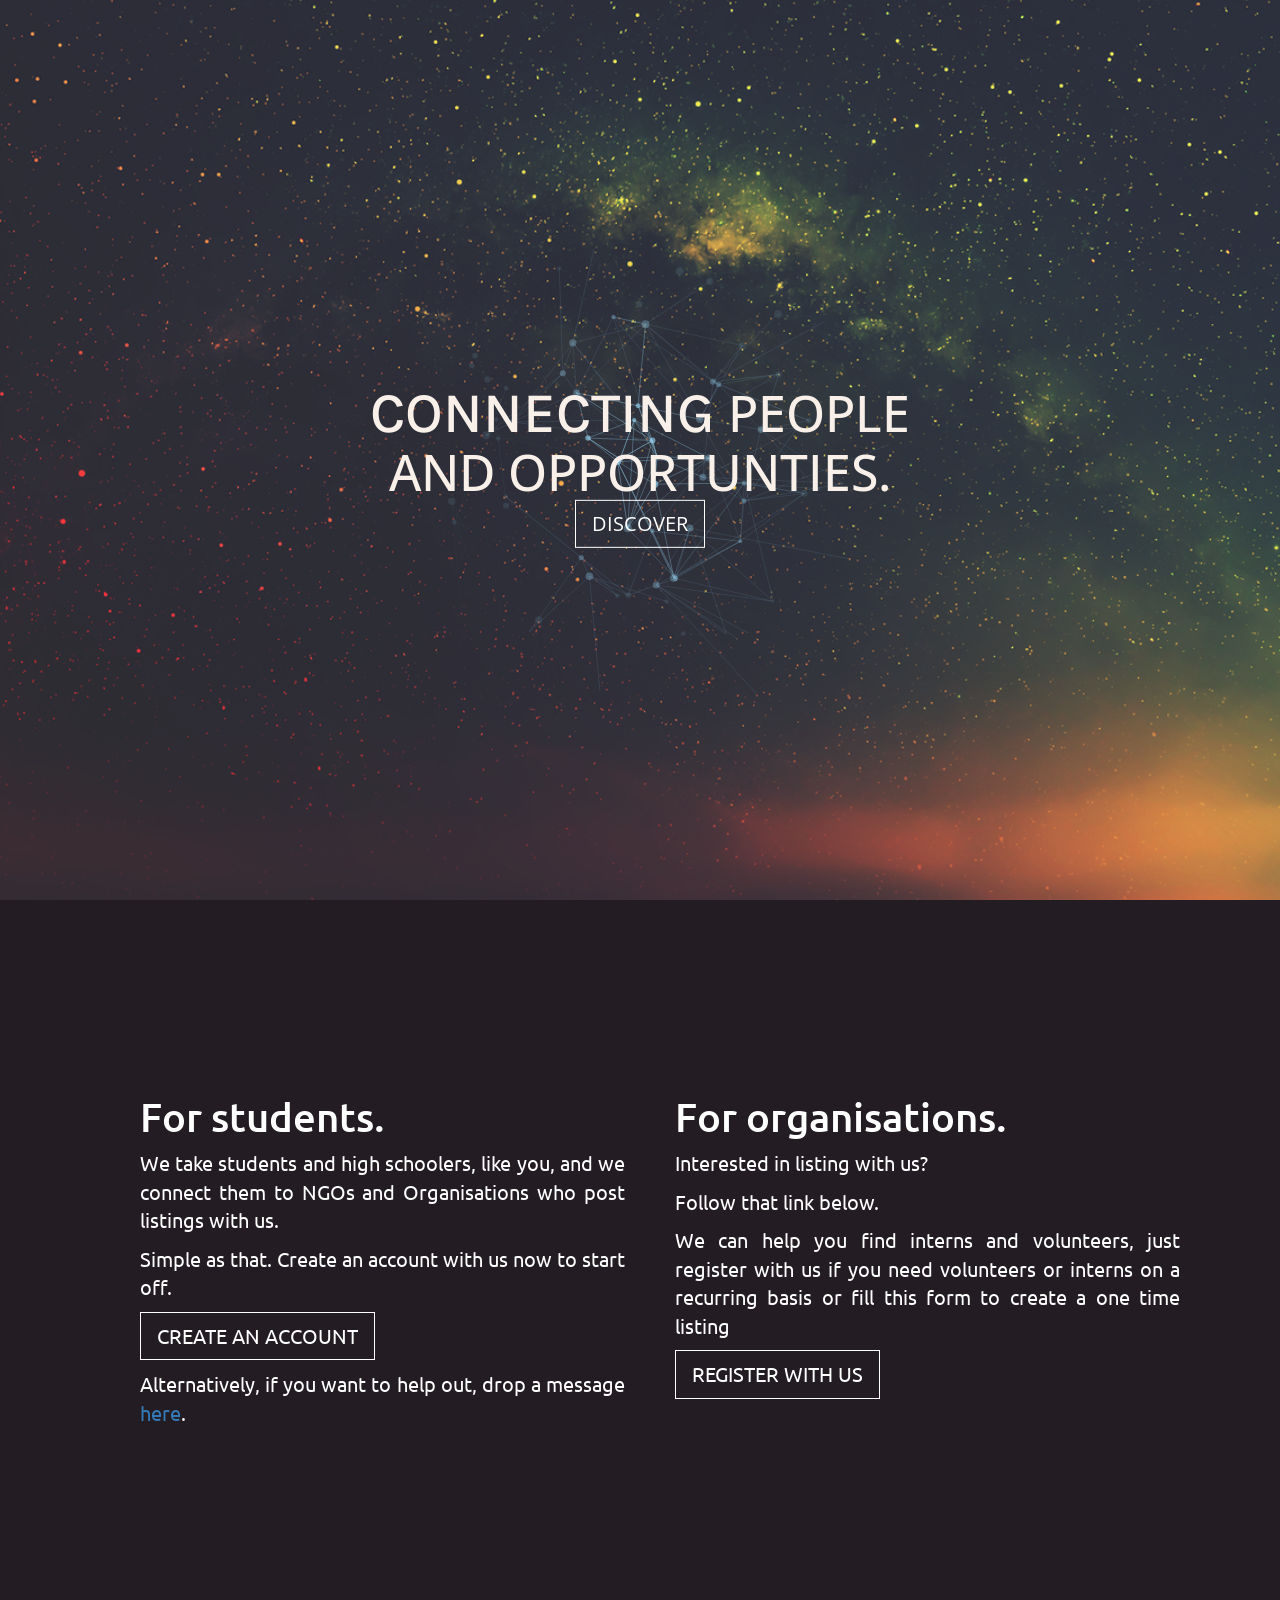
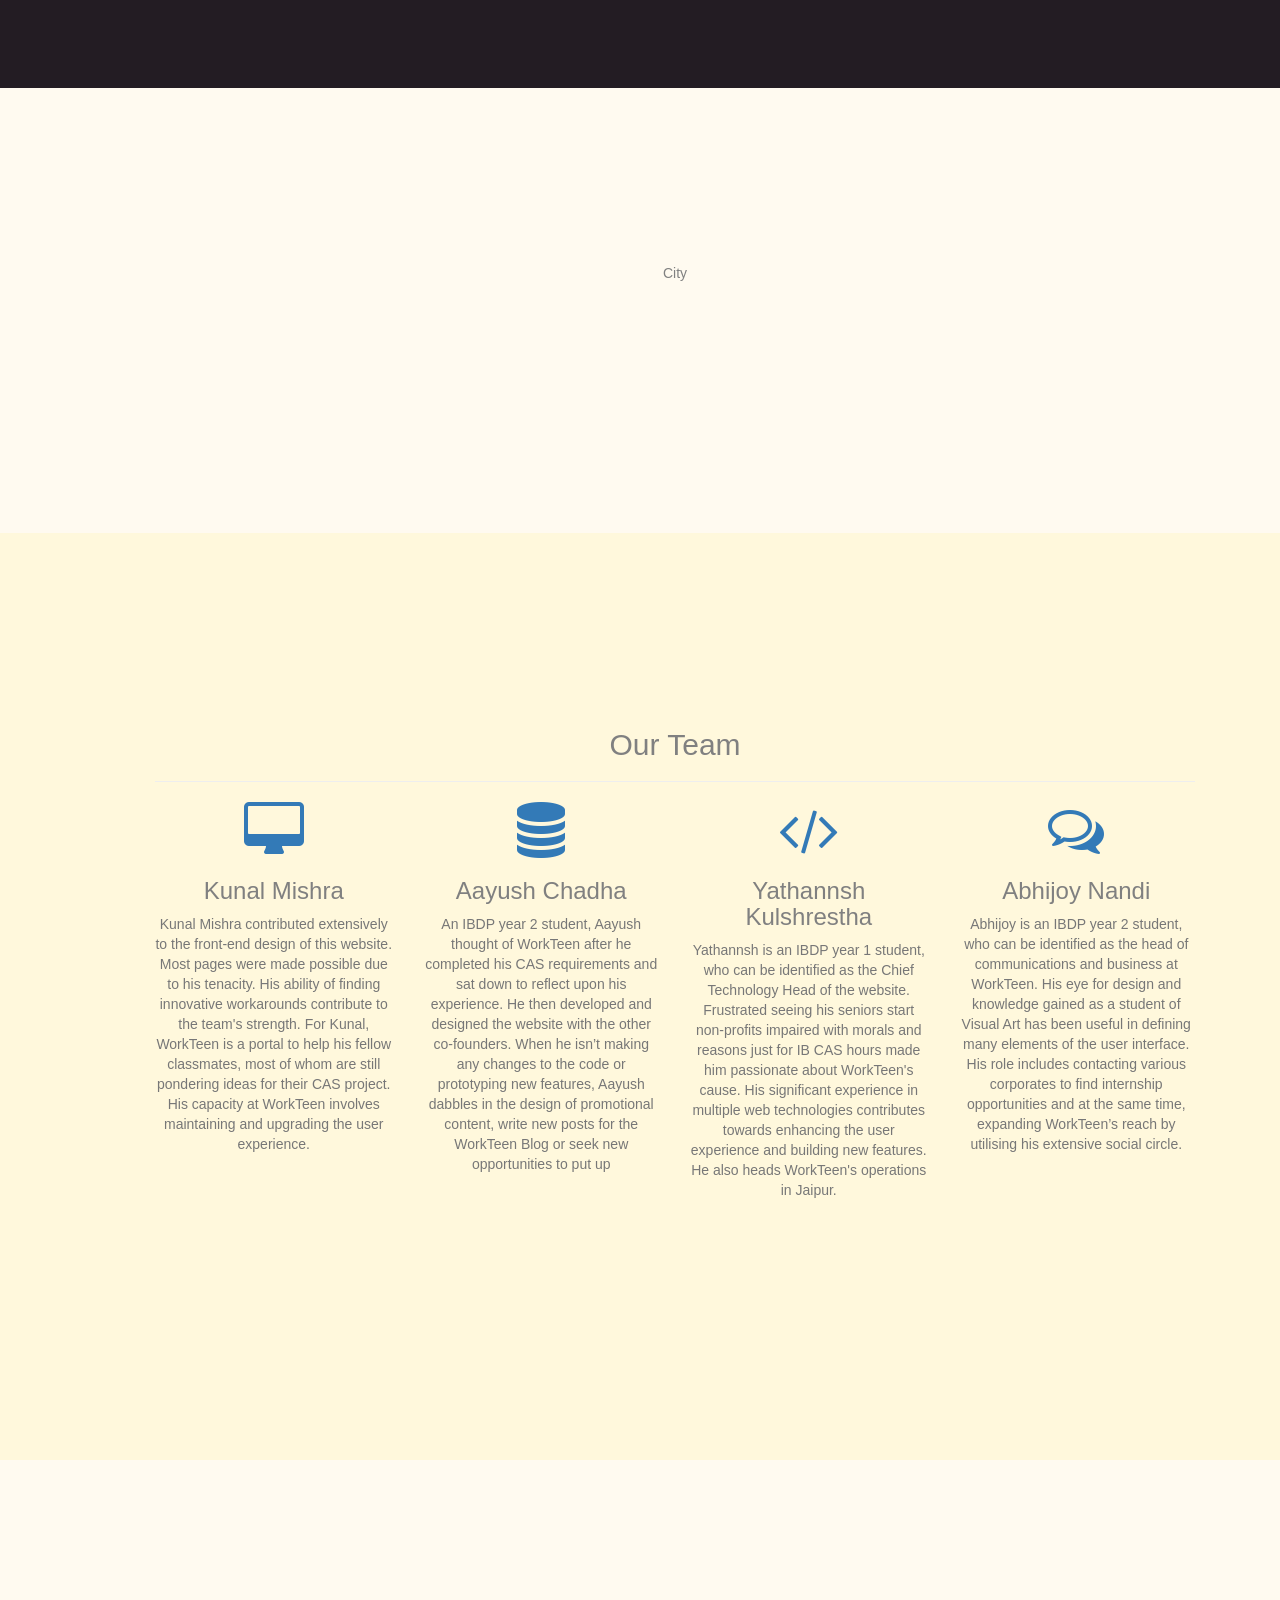
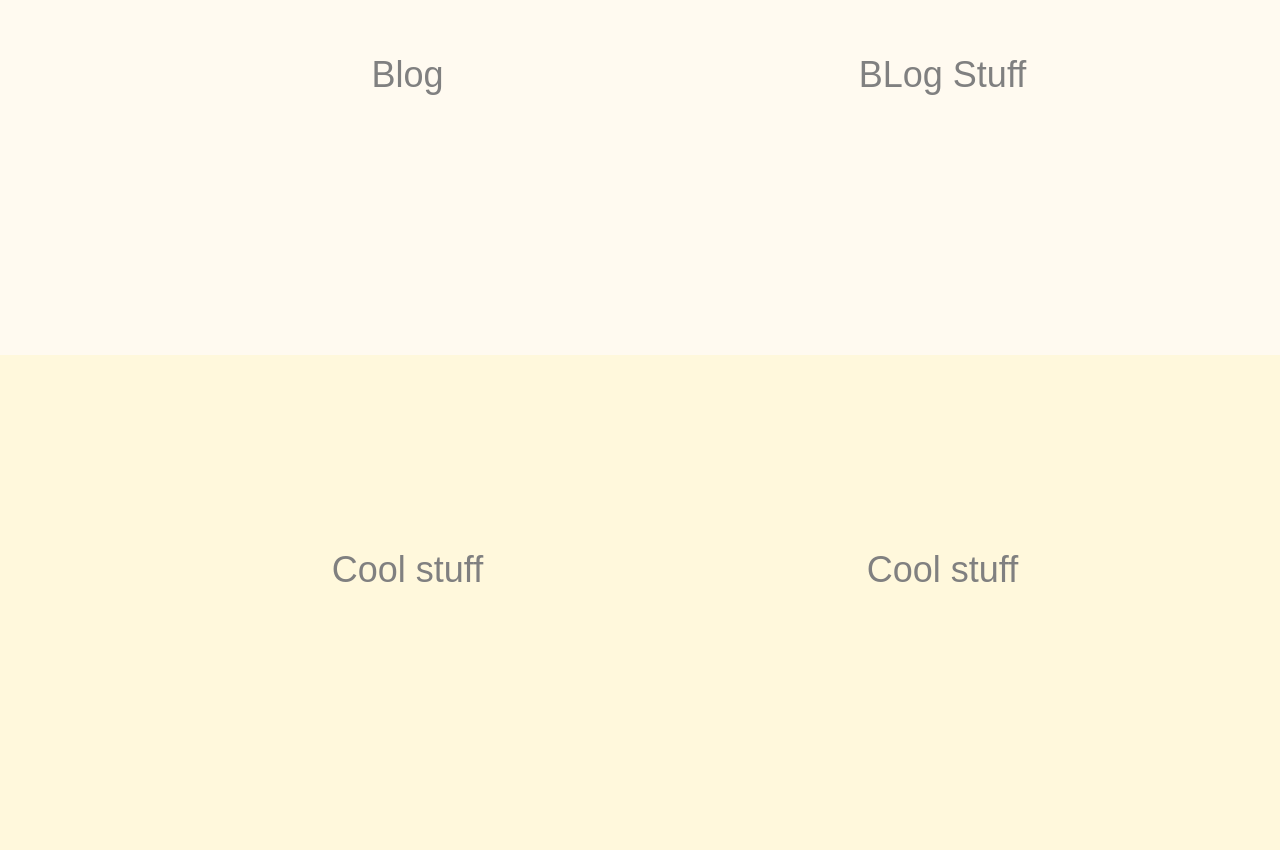
==== index.html @ a29ad92f "Update index.html" ====
<html>
    <head>
        <link rel="stylesheet" type="text/css" href="css/bootstrap.css">
        <link href='https://fonts.googleapis.com/css?family=Open+Sans+Condensed:300' rel='stylesheet' type='text/css'>
        <link href='https://fonts.googleapis.com/css?family=Karla' rel='stylesheet' type='text/css'>
        <link href='https://fonts.googleapis.com/css?family=Ubuntu' rel='stylesheet' type='text/css'>
        <script src="https://ajax.googleapis.com/ajax/libs/jquery/1.11.0/jquery.min.js"></script>
        <script src="https://maxcdn.bootstrapcdn.com/bootstrap/3.3.1/js/bootstrap.min.js"></script>
        <script type="text/javascript" src="js/bootstrap.js"></script>
        <script type="text/javascript" src="js/bootstrap.min.js"></script>
        <link rel="stylesheet" type="text/css" href="css/index.css">
        <link rel="stylesheet" href="https://maxcdn.bootstrapcdn.com/font-awesome/4.5.0/css/font-awesome.min.css">
        <title>WorkTeen</title>
    </head>
    
    <!--<body id="large-header" class="large-header">
  <div id="large-header" class="large-header">
    <canvas id="demo-canvas"></canvas> 
    <h1 class="main-title"><span>CONNECTING</span> PEOPLE AND OPPORTUNTIES.</h1>
  </div>-->
    <body>
        <div class="section intro">
            <div id="large-header" class="large-header">
                <canvas id="demo-canvas"></canvas> 
                <h1 class="main-title"><span>CONNECTING</span> PEOPLE AND OPPORTUNTIES.<p><button type="button" class="btn btn-default btn-lg">DISCOVER</button></p></h1>
            </div>
        </div>
        <div class="section middle">
            <div class="container">
                <div class="row">
                    <div class="col-md-6">
                        <div class = "left-content">
                            <h1>For students.</h1>
                            <!--<p> WorkTeen is an initiative to help high school students across various Indian cities find internships, volunteering and research opportunities. We work with non governmental organisations, various firms and research institutes to help high school students dicover new passions and contribute towards the community.We are constantly on the look out for new opportunities and if you are in a position to help us expand our opportunities, we will love to talk to you. You can leave us your contact details by making use of the Contact Us form or leave us a message on our social media channels. Either way, a member of our team will get in touch with you at the earliest. </p>-->
                            <p>We take students and high schoolers, like you, and we connect them to NGOs and Organisations who post listings with us.</p>
                            <p>Simple as that. Create an account with us now to start off.</p>
                            <p><button type="button" class="btn btn-default btn-lg">CREATE AN ACCOUNT</button></p>
                            <p> Alternatively, if you want to help out, drop a message <a href="#">here</a>.</p>
                        </div>
                    </div>
                    <div class = "right-content">
                            <h1>For organisations.</h1>
                            <p>Interested in listing with us?</p>
                            <p>Follow that link below.</p>
                            <p>We can help you find interns and volunteers, just register with us if you need volunteers or 
                              interns on a recurring basis or fill this form to create a one time listing</p>
                            <p><button type="button" class="btn btn-default btn-lg">REGISTER WITH US</button></p>
                        </div>
                </div>
            </div>
        </div>
        <div class="city">
            <div class="container">
                <div class="row">
                    City
                </div>
            </div>
        </div>
        <div class="team">
        <div class="container">
            <div class="row">
                <div class="col-md-12 text-center">
                    <h2 class="section-heading">Our Team</h2>
                    <hr class="primary">
                </div>
                <div class="col-md-3 text-center">
                    <div class="service-box">
                        <i class="fa fa-4x fa-desktop wow bounceIn text-primary"></i>
                        <h3>Kunal Mishra</h3>
                        <p class="text-muted">Kunal Mishra contributed extensively to the front-end design of this website. Most pages were made possible due to his tenacity. His ability of finding innovative workarounds contribute to the team's strength. For Kunal, WorkTeen is a portal to help his fellow classmates, most of whom are still pondering ideas for their CAS project. His capacity at WorkTeen involves maintaining and upgrading the user experience.</p>
                    </div>
                </div>
                <div class="col-md-3 text-center">
                    <div class="service-box">
                        <i class="fa fa-4x fa-database wow bounceIn text-primary" data-wow-delay=".1s"></i>
                        <h3>Aayush Chadha</h3>
                        <p class="text-muted">An IBDP year 2 student, Aayush thought of WorkTeen after he completed his CAS requirements and sat down to reflect upon his experience. He then developed and designed the website with the other co-founders. When he isn’t making any changes to the code or prototyping new features, Aayush dabbles in the design of promotional content, write new posts for the WorkTeen Blog or seek new opportunities to put up</p>
                    </div>
                </div>
                <div class="col-md-3 text-center">
                    <div class="service-box">
                        <i class="fa fa-4x fa-code wow bounceIn text-primary" data-wow-delay=".2s"></i>
                        <h3>Yathannsh Kulshrestha</h3>
                        <p class="text-muted"> Yathannsh is an IBDP year 1 student, who can be identified as the Chief Technology Head of the website. Frustrated seeing his seniors start non-profits impaired with morals and reasons just for IB CAS hours made him passionate about WorkTeen's cause. His significant experience in multiple web technologies contributes towards enhancing the user experience and building new features. He also heads WorkTeen's operations in Jaipur.</p> 
                    </div>
                </div>
                <div class="col-md-3 text-center">
                    <div class="service-box">
                        <i class="fa fa-4x fa-comments-o wow bounceIn text-primary" data-wow-delay=".3s"></i>
                        <h3>Abhijoy Nandi</h3>
                        <p class="text-muted">Abhijoy is an IBDP year 2 student, who can be identified as the head of communications and business at WorkTeen. His eye for design and knowledge gained as a student of Visual Art has been useful in defining many elements of the user interface. His role includes contacting various corporates to find internship opportunities and at the same time, expanding WorkTeen’s reach by utilising his extensive social circle.</p>
                    </div>
                </div>
            </div>
        </div>
        </div>
        <div class="blog">
            <div class="container">
                <div class="row">
                    <div class="col-md-6">
                        <h1>Blog</h1>
                    </div>
                    <div class="col-md-6">
                        <h1>BLog Stuff</h1>
                    </div>
                </div>
            </div>
        </div>
        <div class="contact">
            <div class="container">
                <div class="row">
                    <div class="col-md-6">
                        <h1>Cool stuff</h1>
                    </div>
                    <div class="col-md-6">
                        <h1>Cool stuff</h1>
                    </div>
                </div>
            </div>
        </div>
    </body>
        
        <script src="js/wow.min.js"></script>
        <script src="js/TweenLite.min.js"></script>
		<script src="js/EasePack.min.js"></script>
		<script src="js/rAF.js"></script>
		<script src="js/demo-1.js"></script>
</html>
---- css/index.css ----
/*body{

  background: url(index.png),url(index.png) no-repeat center center fixed; 
  -webkit-background-size: cover;
  -moz-background-size: cover;
  -o-background-size: cover;
  background-size: cover;
}*/
/*.navbar-default {
	background:transparent;
    border:none;
	position: center;
    width: 100%;
    left: 0;
    text-align: center;
    padding:2px;
    margin-top:-5px;
}
.navbar-default .navbar-nav > li > a {
	color:white;
	font-size: 15px; 
	text-align: center;
}
.navbar-default .navbar-nav > li > a:active {
    color:white;  
}
.navbar h2 {
    color:white;
    font-family:'Droid Sans', sans-serif;
    font-size:18px;
}
h4 {
    color:black;
    font-size:18px;
    font-family:'Droid Sans', sans-serif;
}
img {
    height:60px;
    margin-right:-20px;
}*/

.large-header {
	position: relative;
	width: 100%;
	background: #333;
	overflow: hidden;
	background-size: cover;
	background-position: center center;
	z-index: 1;
   background: url(index.png) no-repeat center center fixed; 
  -webkit-background-size: cover;
  -moz-background-size: cover;
  -o-background-size: cover;
  background-size: cover;
}

.main-title {
	position: absolute;
	margin-top:20px;
	padding: 0;
	color: #f9f1e9;
	text-align: center;
	top: 50%;
	left: 50%;
	-webkit-transform: translate3d(-50%,-50%,0);
	transform: translate3d(-50%,-50%,0);
    font-family: 'Open Sans Condensed', sans-serif;  
    font-size: 50px;
}
span {
    font-family: 'Karla', sans-serif;
    font-size: 57px;
}

.intro {
    background: url(index.png) no-repeat center center fixed; 
    -webkit-background-size: cover;
    -moz-background-size: cover;
    -o-background-size: cover;
    background-size: cover;
}
.middle {
   background:rgb(35, 28, 35);
   color:white;
}
.col-md-6 {
    padding:0px;
}
.middle h1 {
    font-family: 'Ubuntu', sans-serif;
    font-size:40px;
    text-align:left;
}
.middle p{
    font-family: 'Ubuntu', sans-serif;
    text-align: justify;
    font-size:20px;
}
.city {
  background:#FFFAF0;
  color: gray;
}
.team {
  background:#FFF8DC;
  color: gray;
}
.blog {
  background: #FFFAF0;
  color: gray;
}
.contact {
  background:#FFF8DC;
  color: gray;
}

    
.container {
    padding:200px;
    padding-left:100px;
    padding-top: 175px;
    padding-bottom:250px;
    text-align:center;
}
.container , .right-content{
    padding-right: 30px;
}
    
.btn-default{
    background:transparent;
    border-color:white;
    border-radius:0px;
    color:white;
    font-size:20px;
}
.btn:hover, .btn:active {
  color: white;
  background-color: rgba(0,0,0,0.3);
}
.left-content {
  margin-right:50px;
  
}
.col-md-12 h1{
    font-size:50px;
    text-align:center;
    padding-left:50px;
}
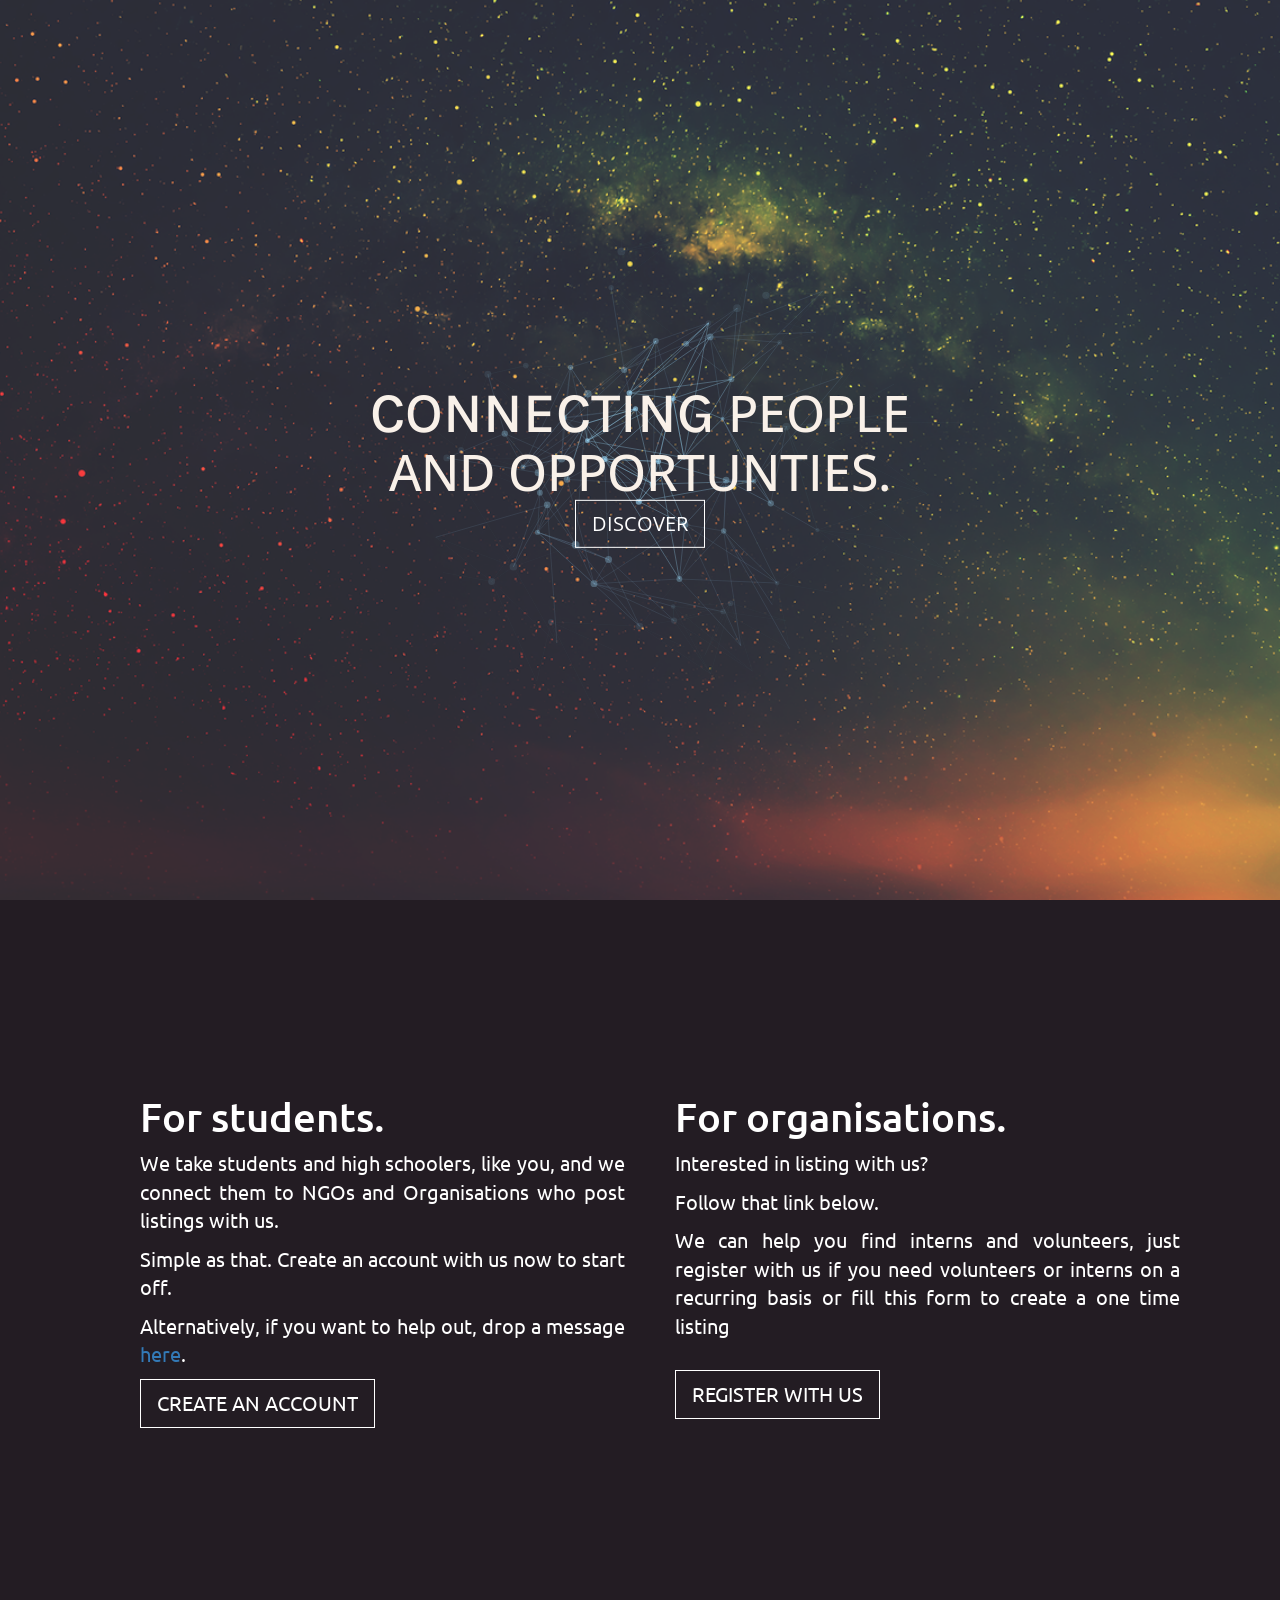
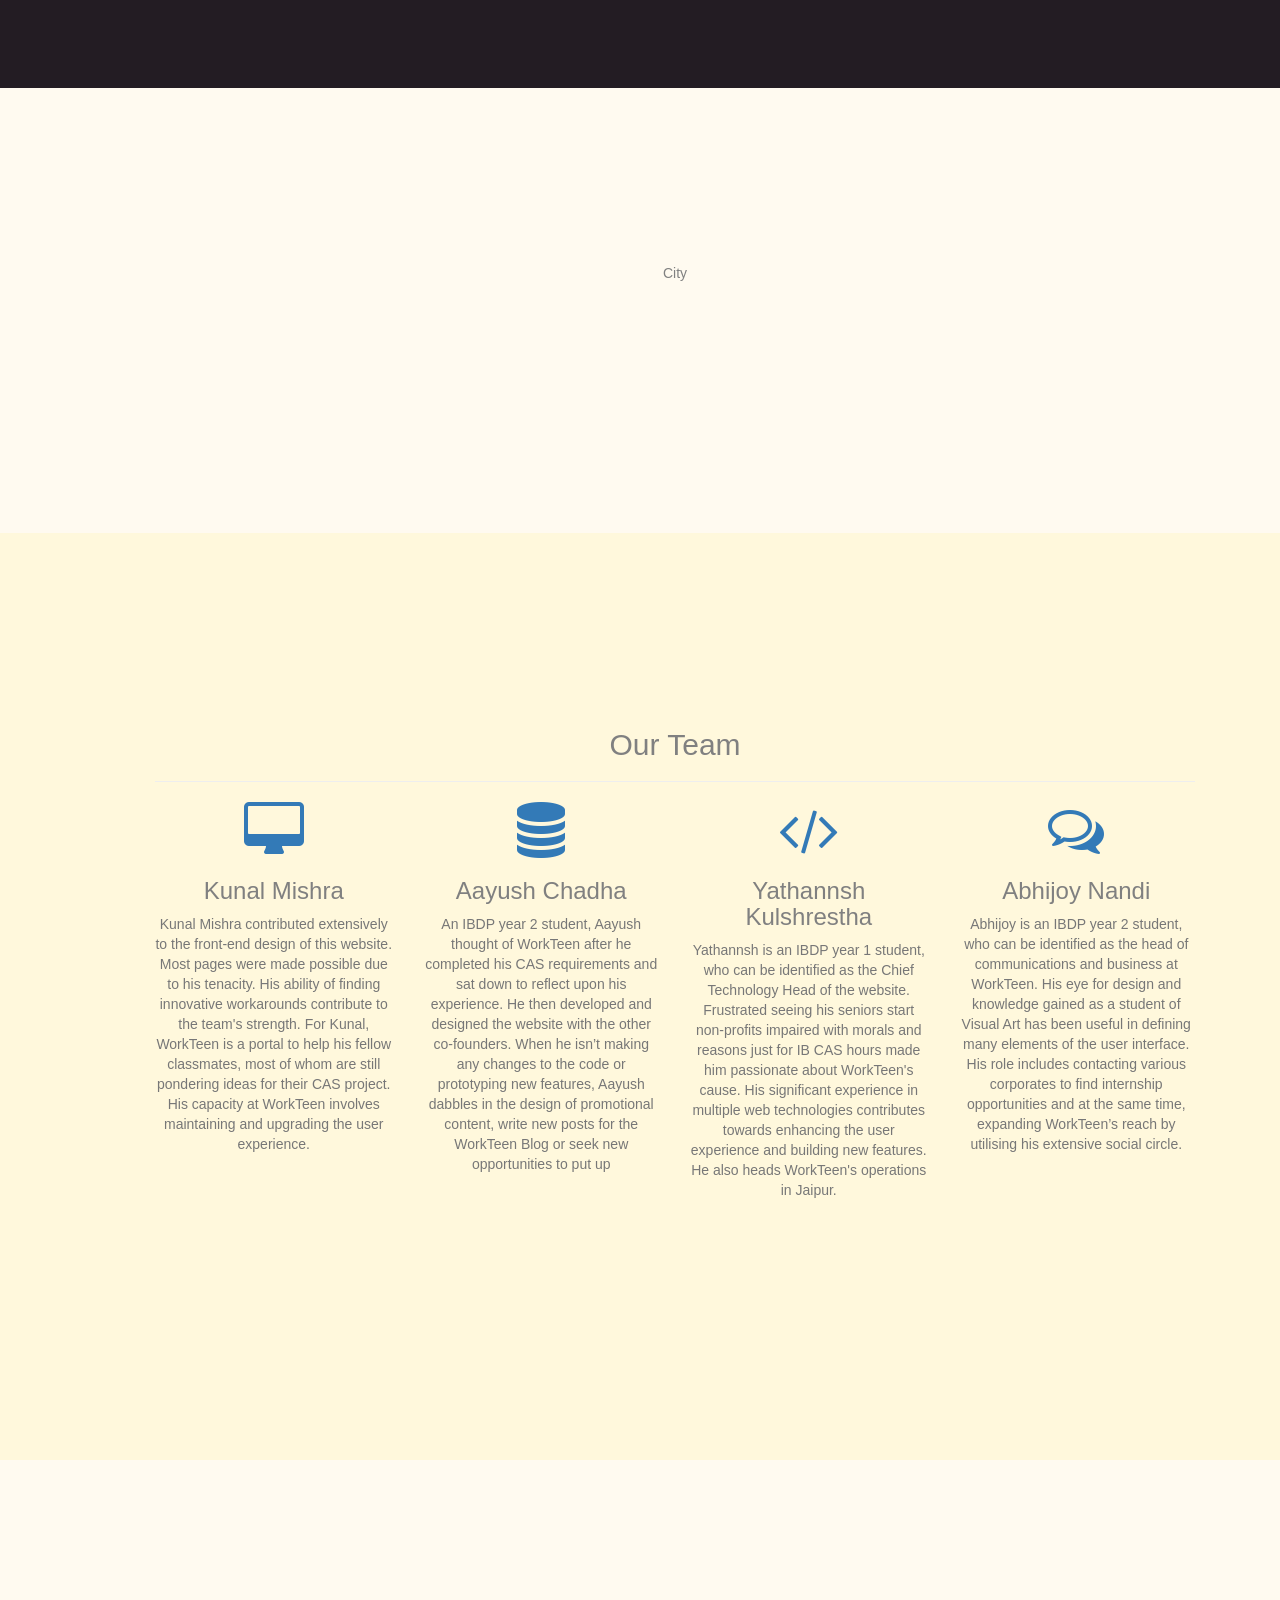
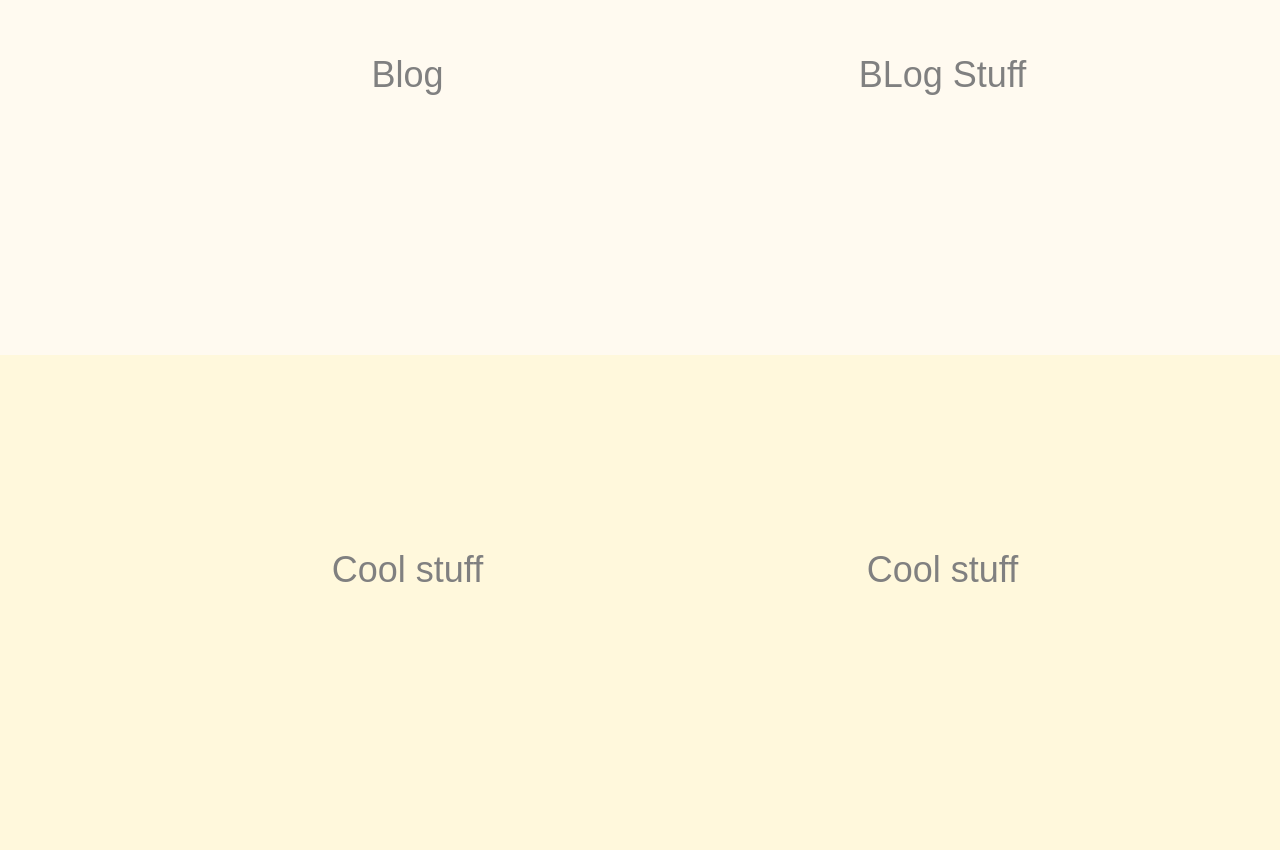
==== commit 99e12795: "Padding" ====
--- a/index.html
+++ b/index.html
@@ -34,8 +34,8 @@
                             <!--<p> WorkTeen is an initiative to help high school students across various Indian cities find internships, volunteering and research opportunities. We work with non governmental organisations, various firms and research institutes to help high school students dicover new passions and contribute towards the community.We are constantly on the look out for new opportunities and if you are in a position to help us expand our opportunities, we will love to talk to you. You can leave us your contact details by making use of the Contact Us form or leave us a message on our social media channels. Either way, a member of our team will get in touch with you at the earliest. </p>-->
                             <p>We take students and high schoolers, like you, and we connect them to NGOs and Organisations who post listings with us.</p>
                             <p>Simple as that. Create an account with us now to start off.</p>
+                            <p> Alternatively, if you want to help out, drop a message <a href="#">here</a>.</p>
                             <p><button type="button" class="btn btn-default btn-lg">CREATE AN ACCOUNT</button></p>
-                            <p> Alternatively, if you want to help out, drop a message <a href="#">here</a>.</p>
                         </div>
                     </div>
                     <div class = "right-content">
@@ -44,6 +44,7 @@
                             <p>Follow that link below.</p>
                             <p>We can help you find interns and volunteers, just register with us if you need volunteers or 
                               interns on a recurring basis or fill this form to create a one time listing</p>
+                              <br>
                             <p><button type="button" class="btn btn-default btn-lg">REGISTER WITH US</button></p>
                         </div>
                 </div>
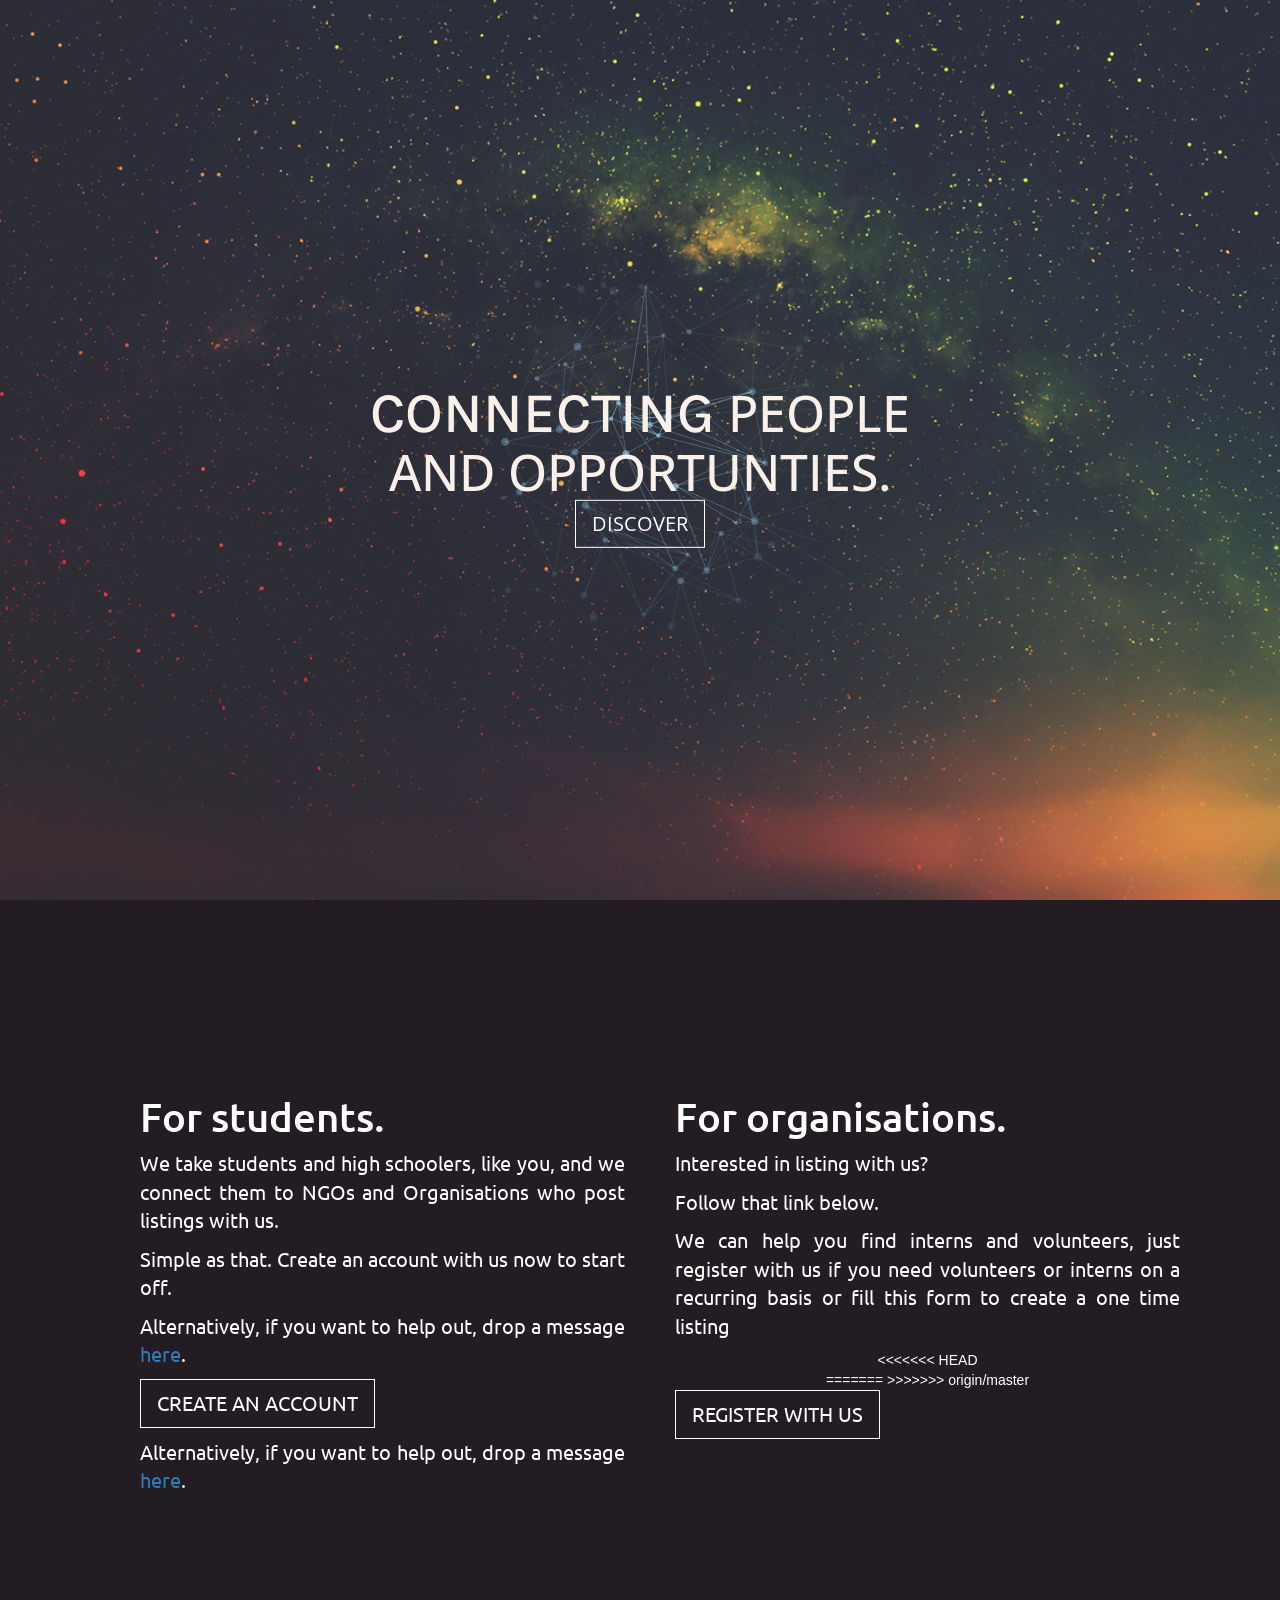
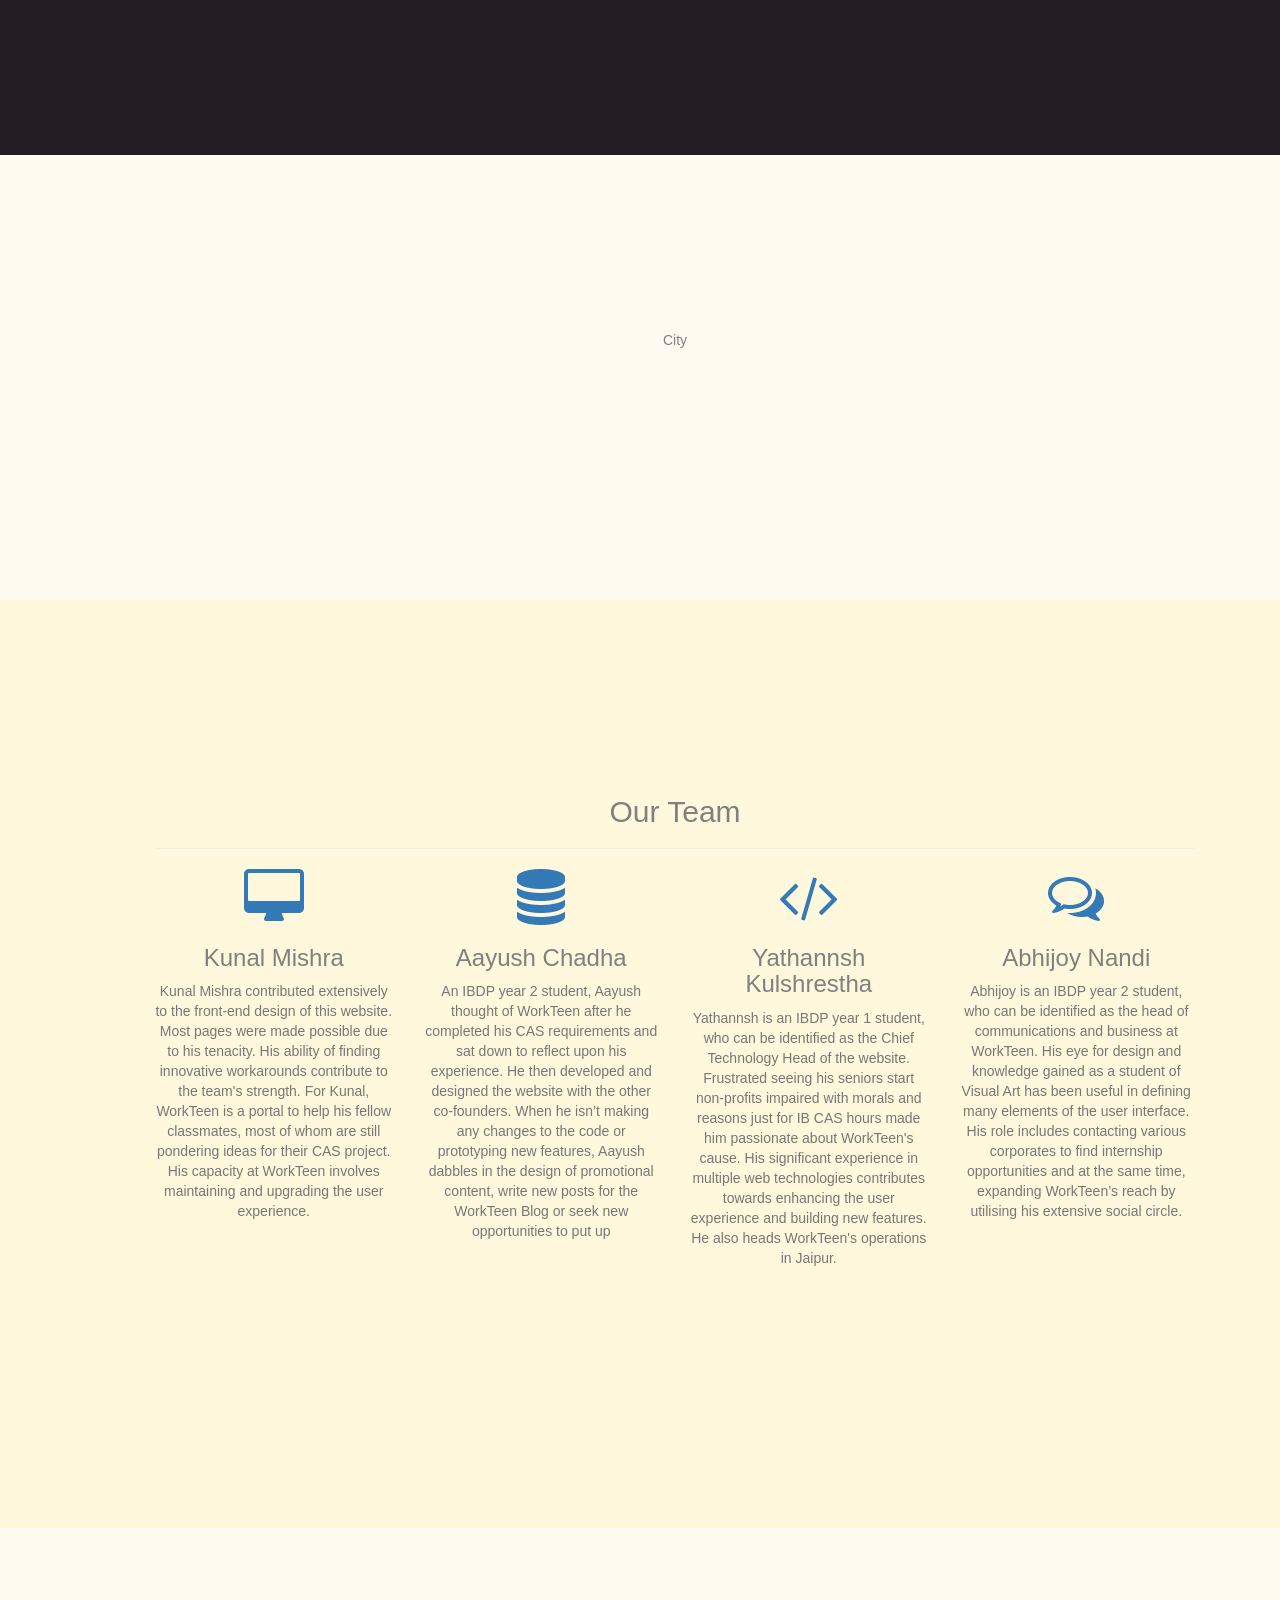
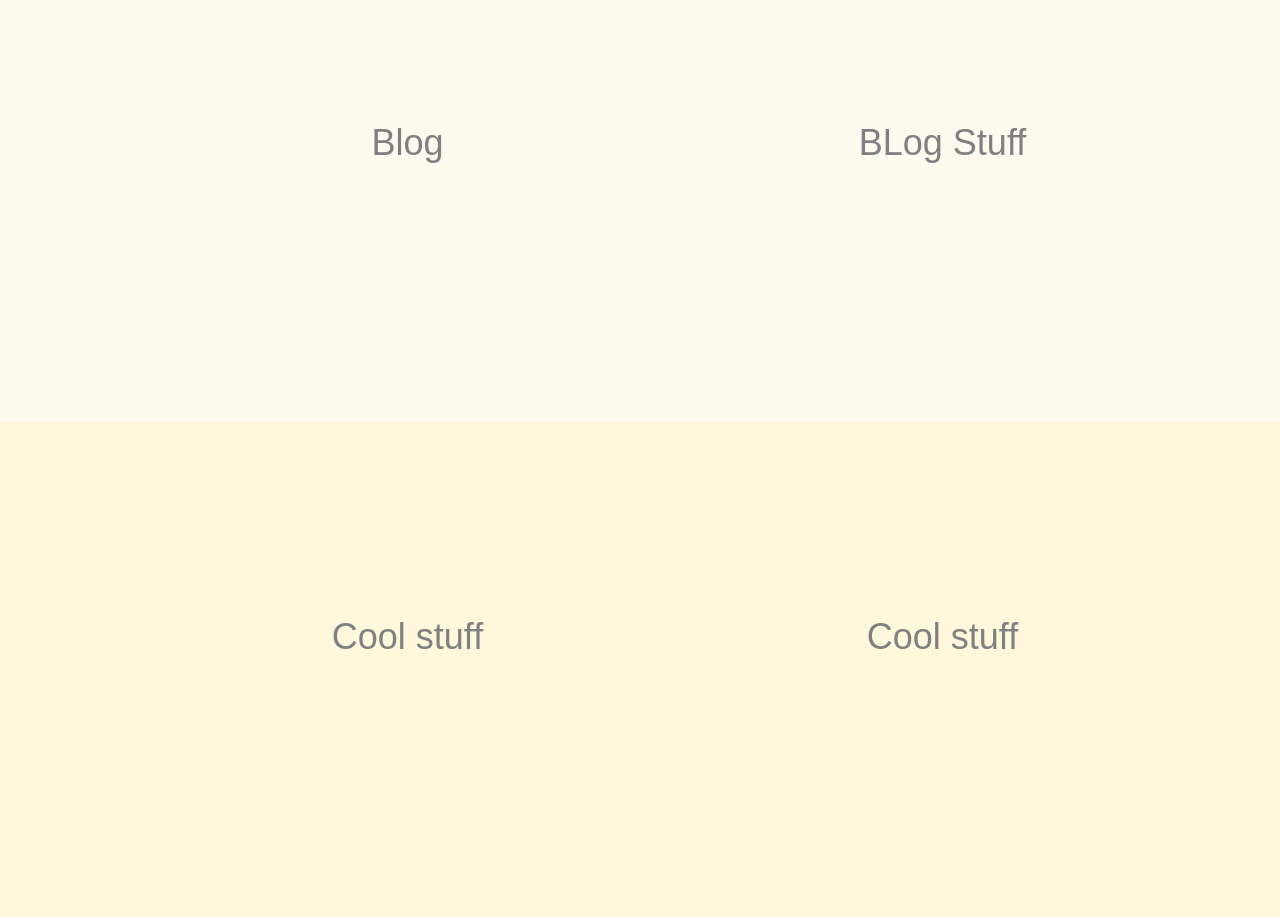
==== commit 844677a7: "Merge remote-tracking branch 'origin/master' # Conflicts: #	index.html" ====
--- a/index.html
+++ b/index.html
@@ -36,6 +36,7 @@
                             <p>Simple as that. Create an account with us now to start off.</p>
                             <p> Alternatively, if you want to help out, drop a message <a href="#">here</a>.</p>
                             <p><button type="button" class="btn btn-default btn-lg">CREATE AN ACCOUNT</button></p>
+                            <p> Alternatively, if you want to help out, drop a message <a href="#">here</a>.</p>
                         </div>
                     </div>
                     <div class = "right-content">
@@ -44,7 +45,10 @@
                             <p>Follow that link below.</p>
                             <p>We can help you find interns and volunteers, just register with us if you need volunteers or 
                               interns on a recurring basis or fill this form to create a one time listing</p>
+<<<<<<< HEAD
                               <br>
+=======
+>>>>>>> origin/master
                             <p><button type="button" class="btn btn-default btn-lg">REGISTER WITH US</button></p>
                         </div>
                 </div>
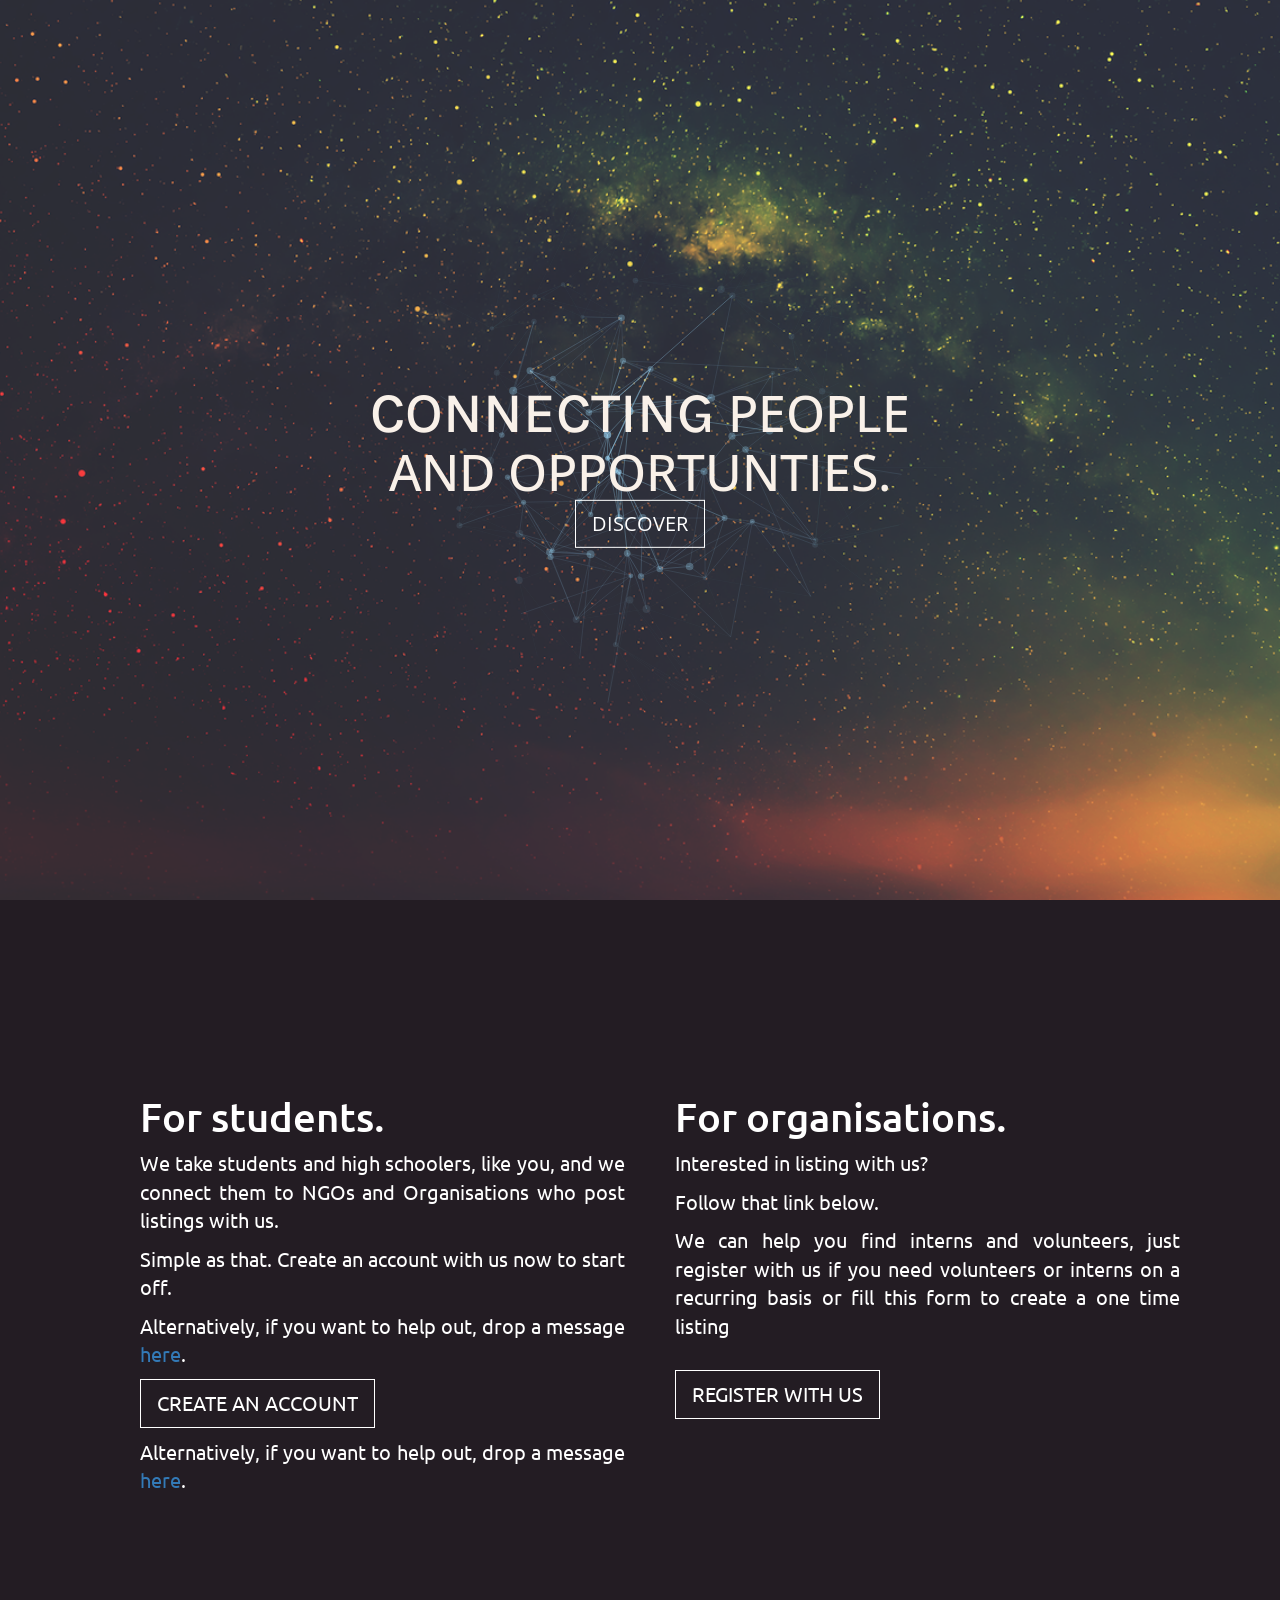
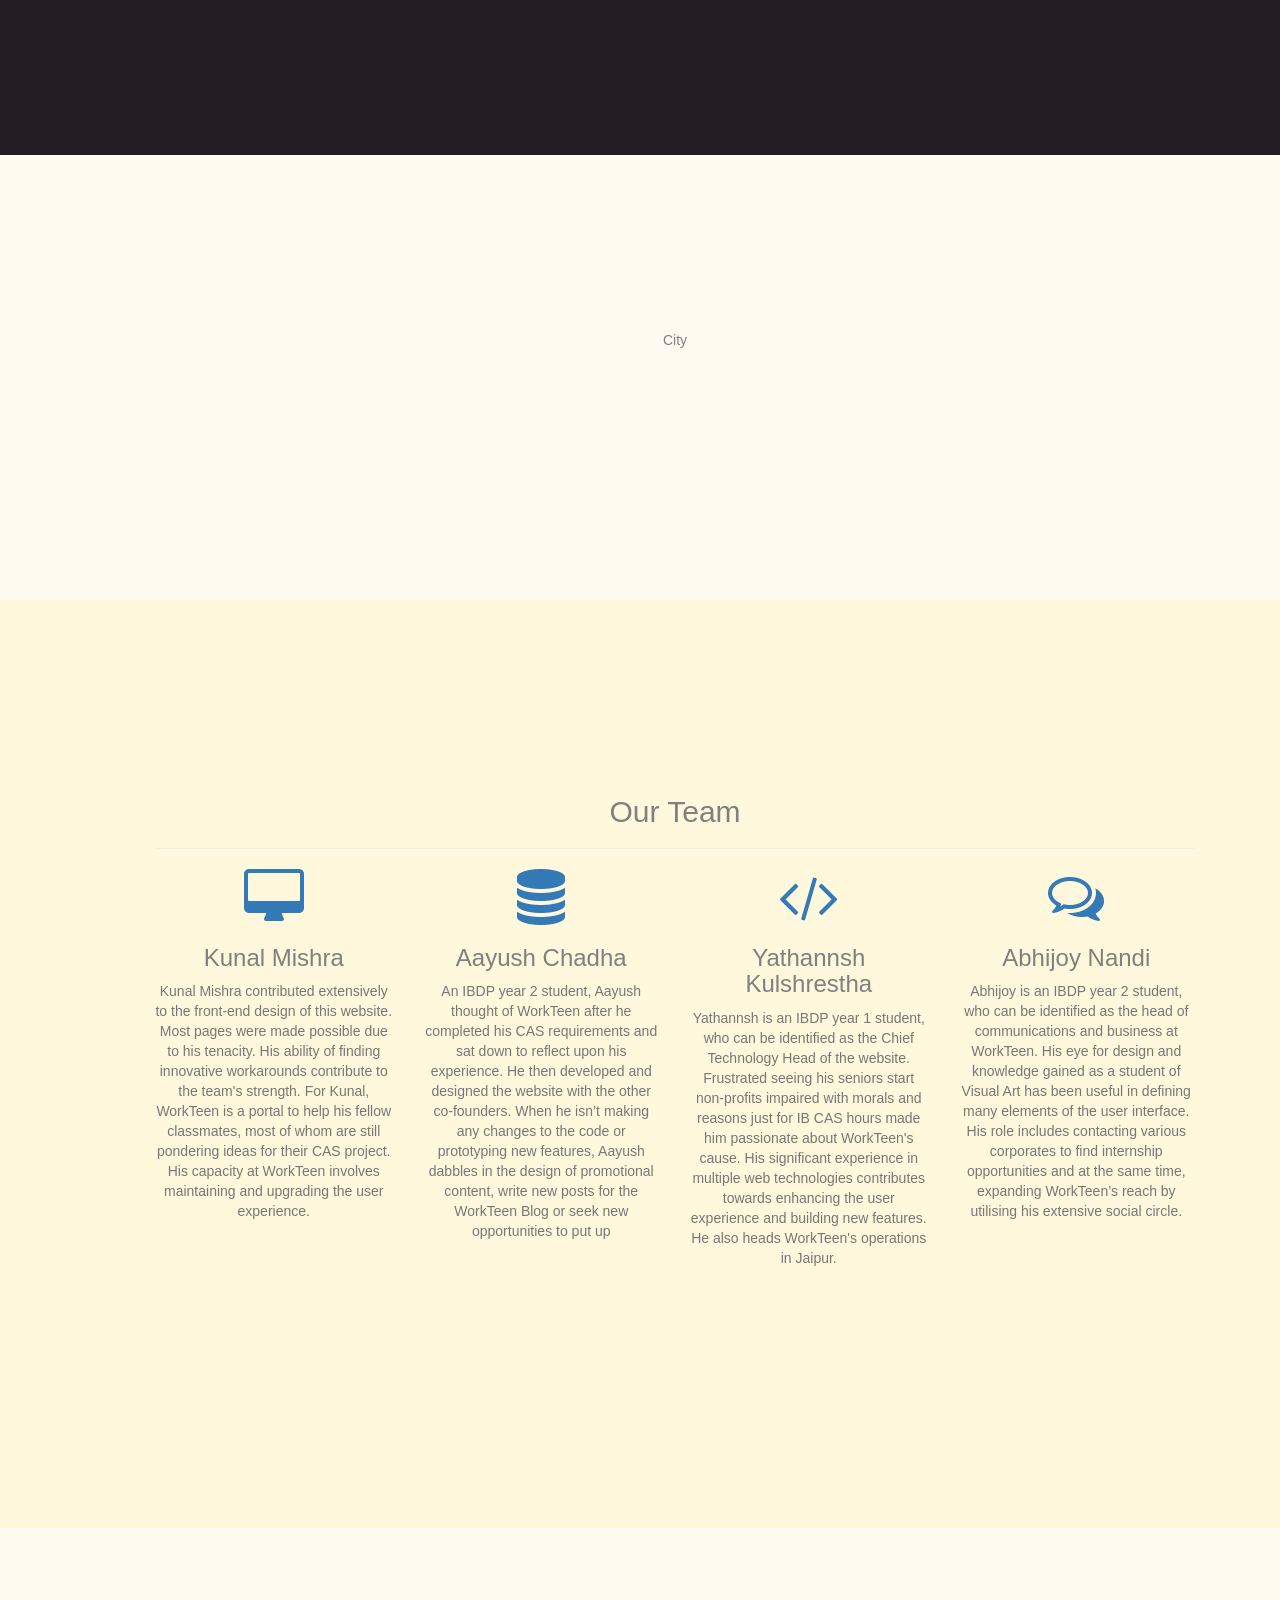
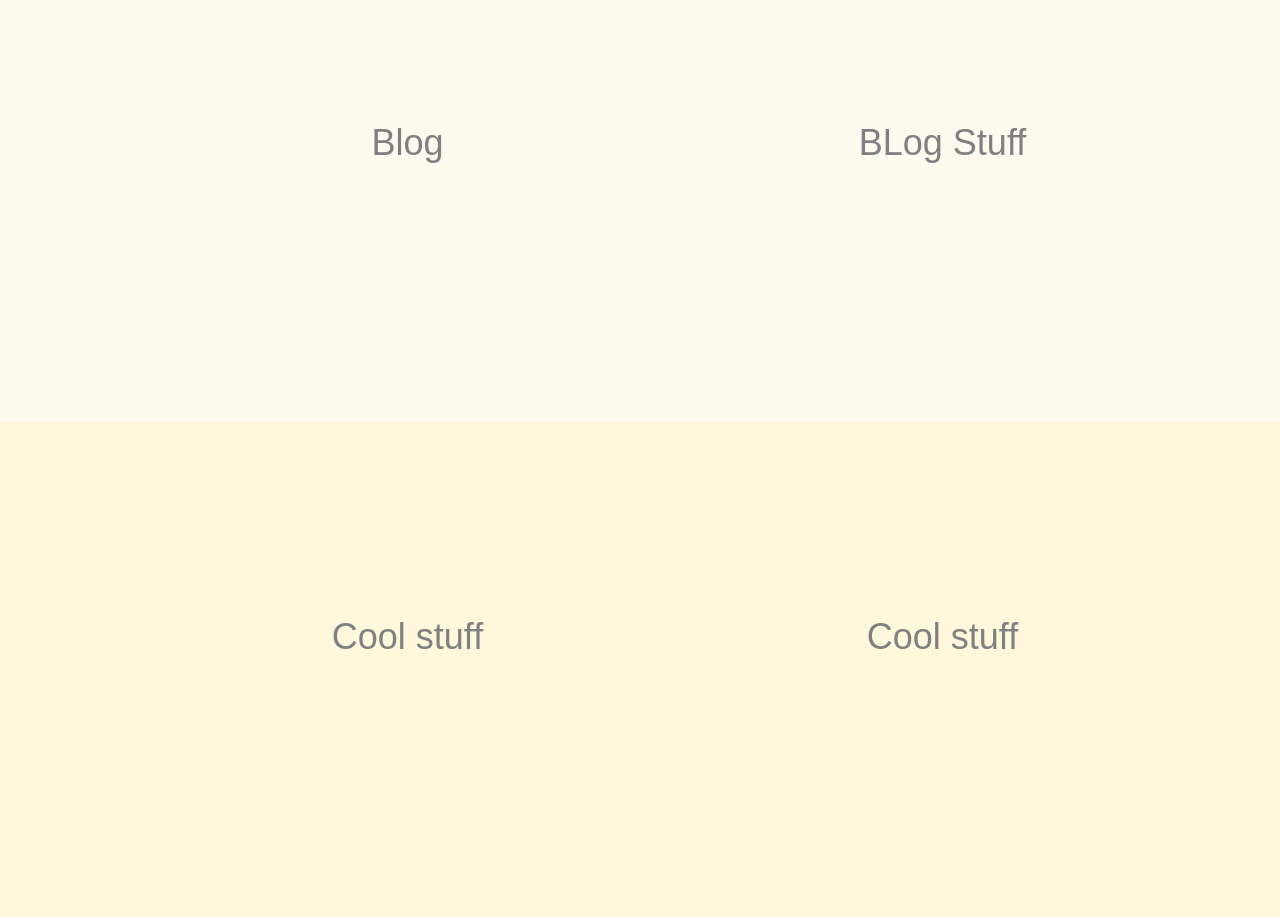
==== commit 3a3e339c: "ugh" ====
--- a/index.html
+++ b/index.html
@@ -45,10 +45,7 @@
                             <p>Follow that link below.</p>
                             <p>We can help you find interns and volunteers, just register with us if you need volunteers or 
                               interns on a recurring basis or fill this form to create a one time listing</p>
-<<<<<<< HEAD
                               <br>
-=======
->>>>>>> origin/master
                             <p><button type="button" class="btn btn-default btn-lg">REGISTER WITH US</button></p>
                         </div>
                 </div>
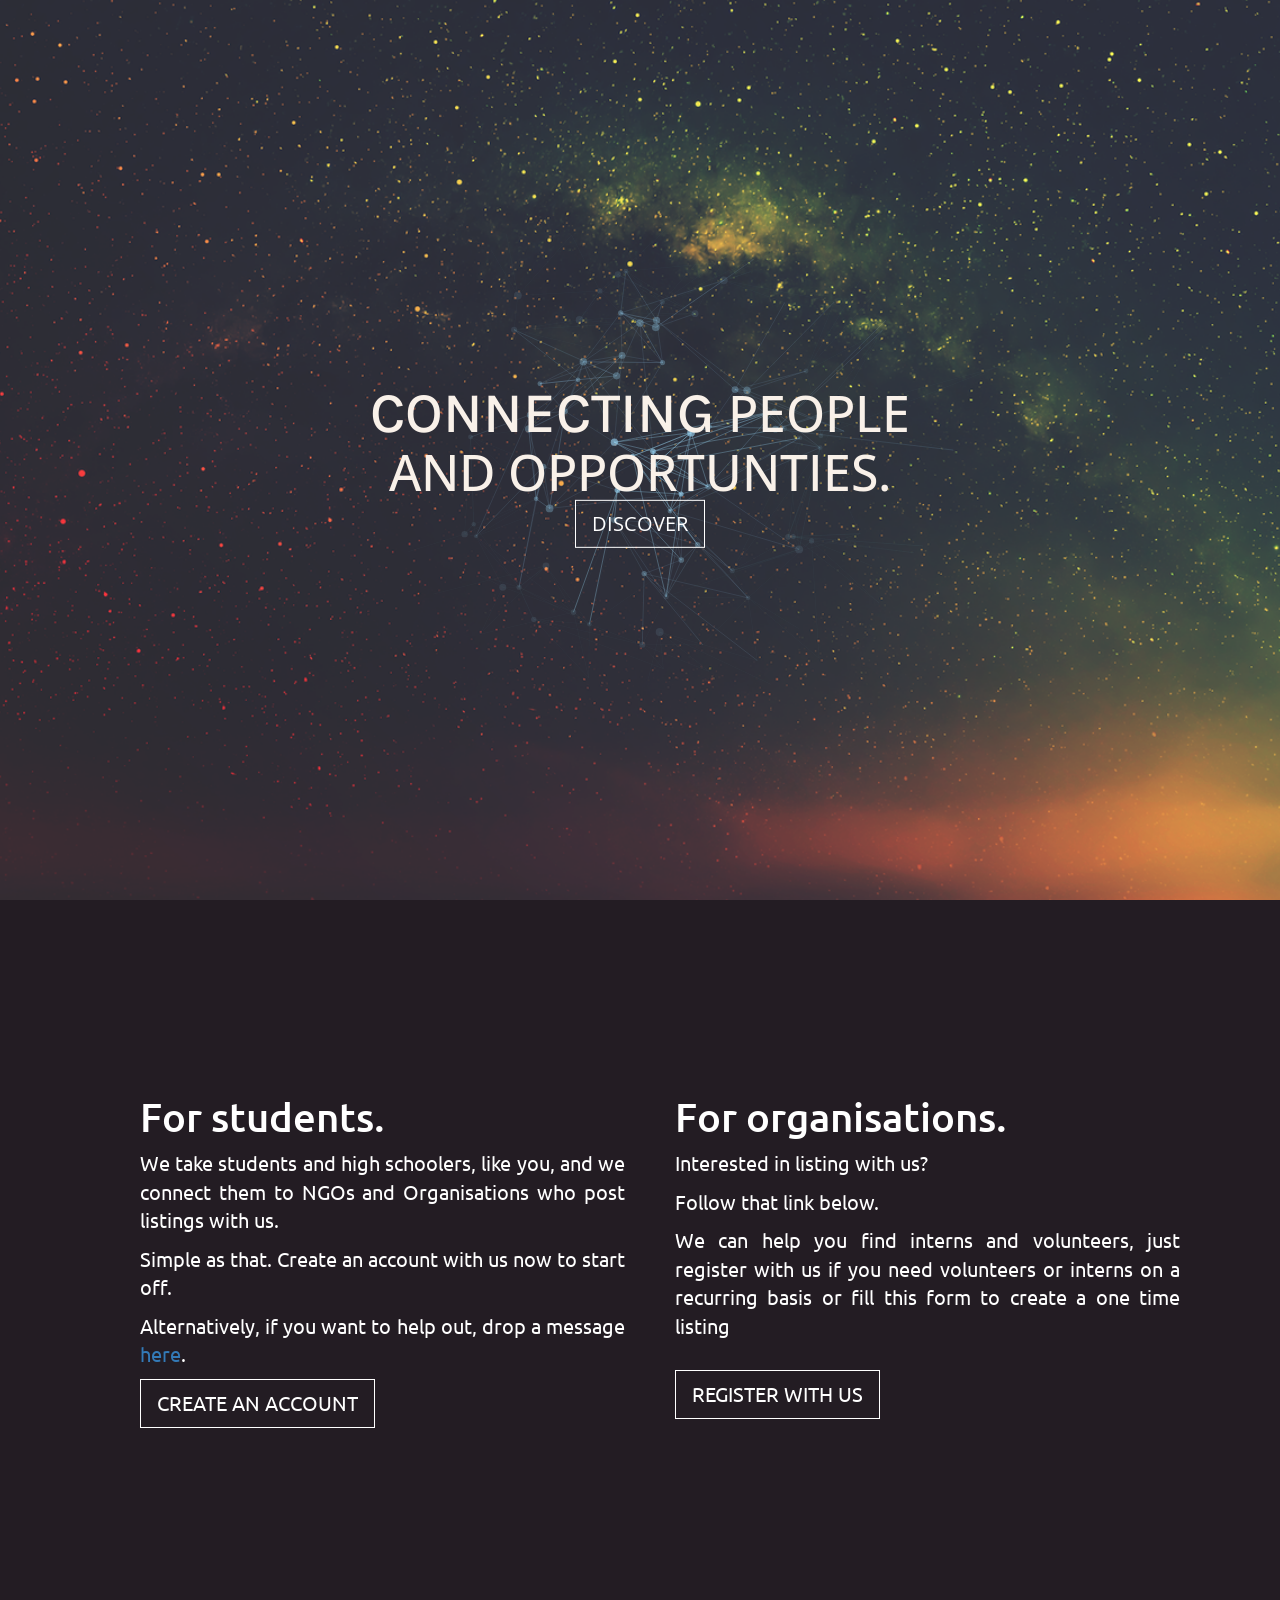
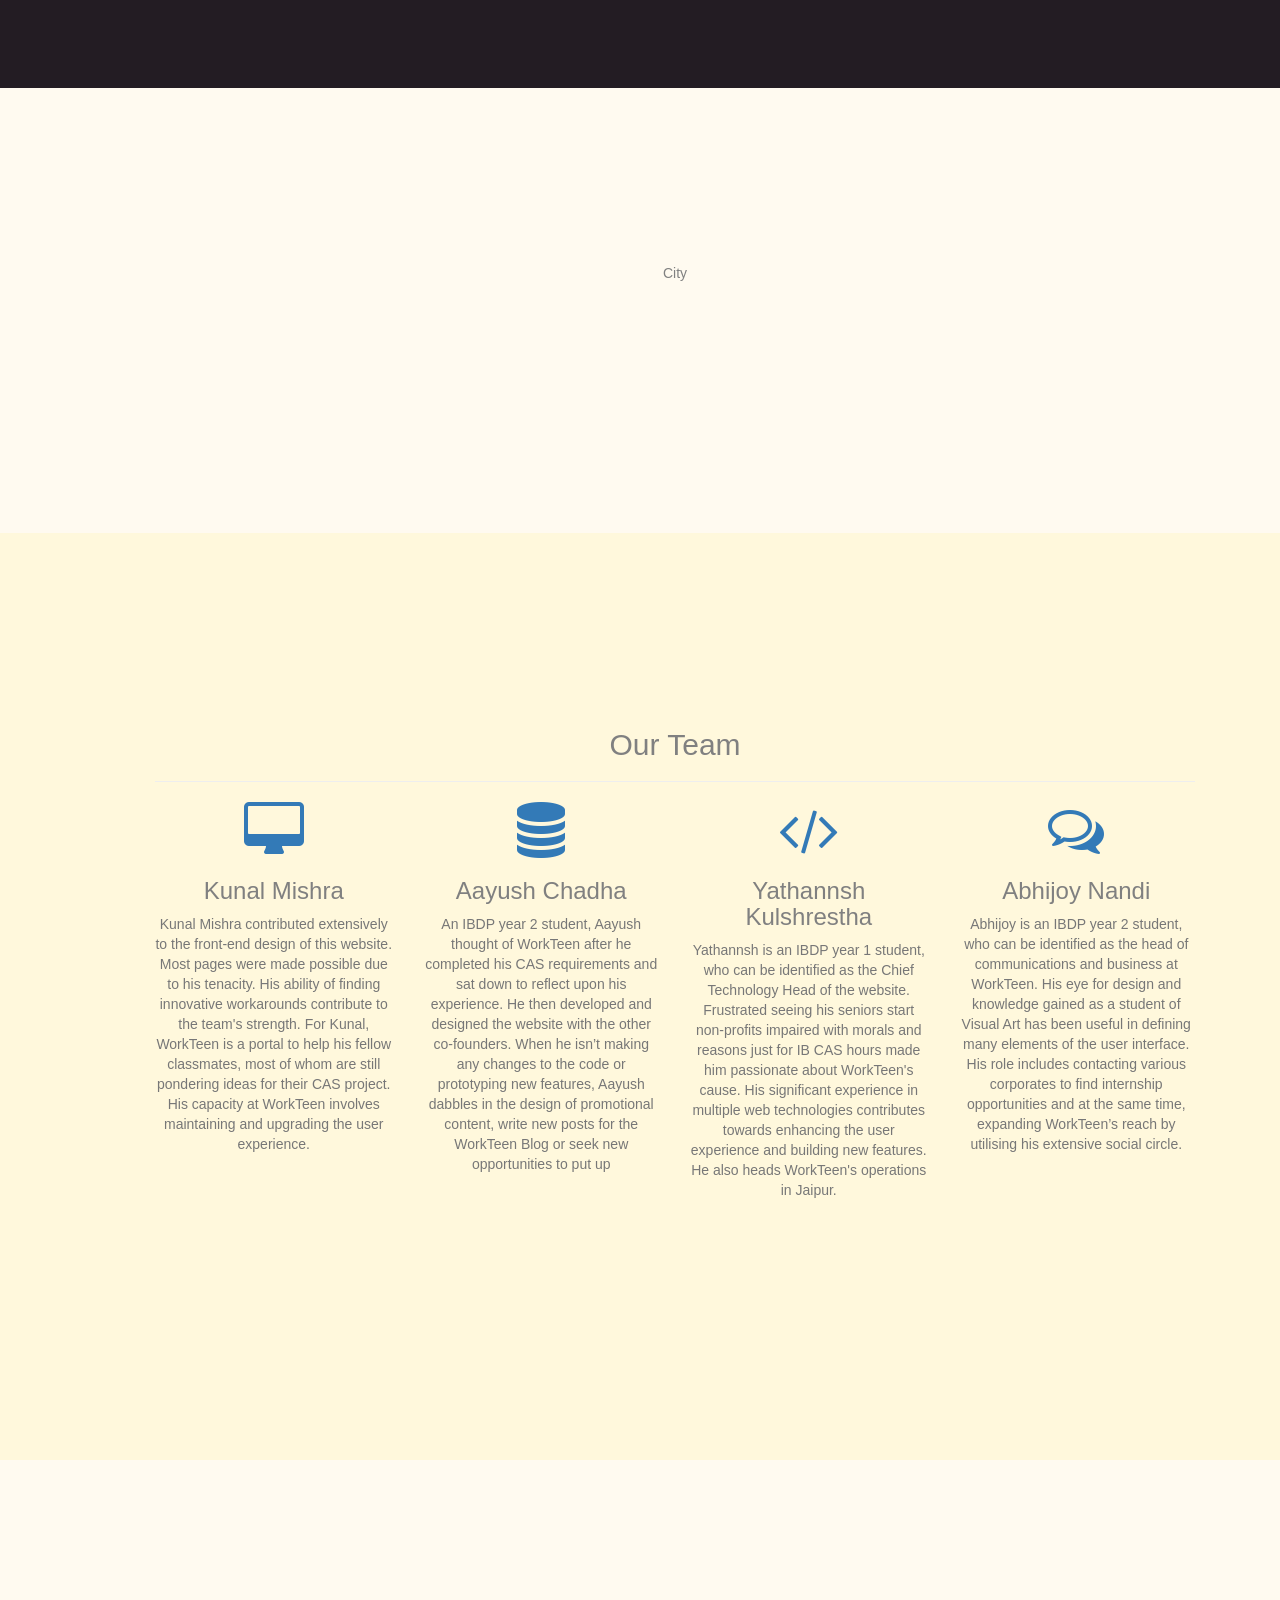
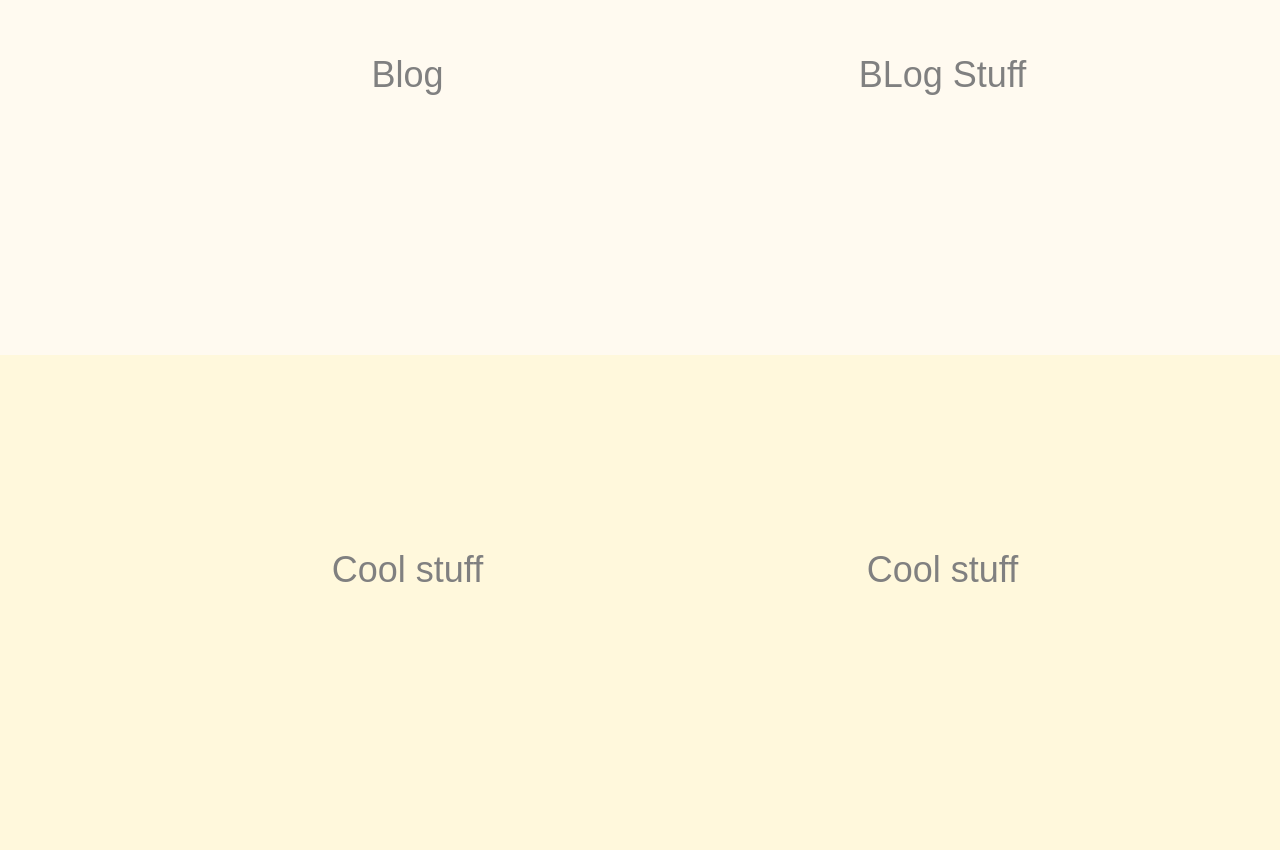
==== commit 934c66ab: "removed that one line" ====
--- a/index.html
+++ b/index.html
@@ -36,7 +36,6 @@
                             <p>Simple as that. Create an account with us now to start off.</p>
                             <p> Alternatively, if you want to help out, drop a message <a href="#">here</a>.</p>
                             <p><button type="button" class="btn btn-default btn-lg">CREATE AN ACCOUNT</button></p>
-                            <p> Alternatively, if you want to help out, drop a message <a href="#">here</a>.</p>
                         </div>
                     </div>
                     <div class = "right-content">
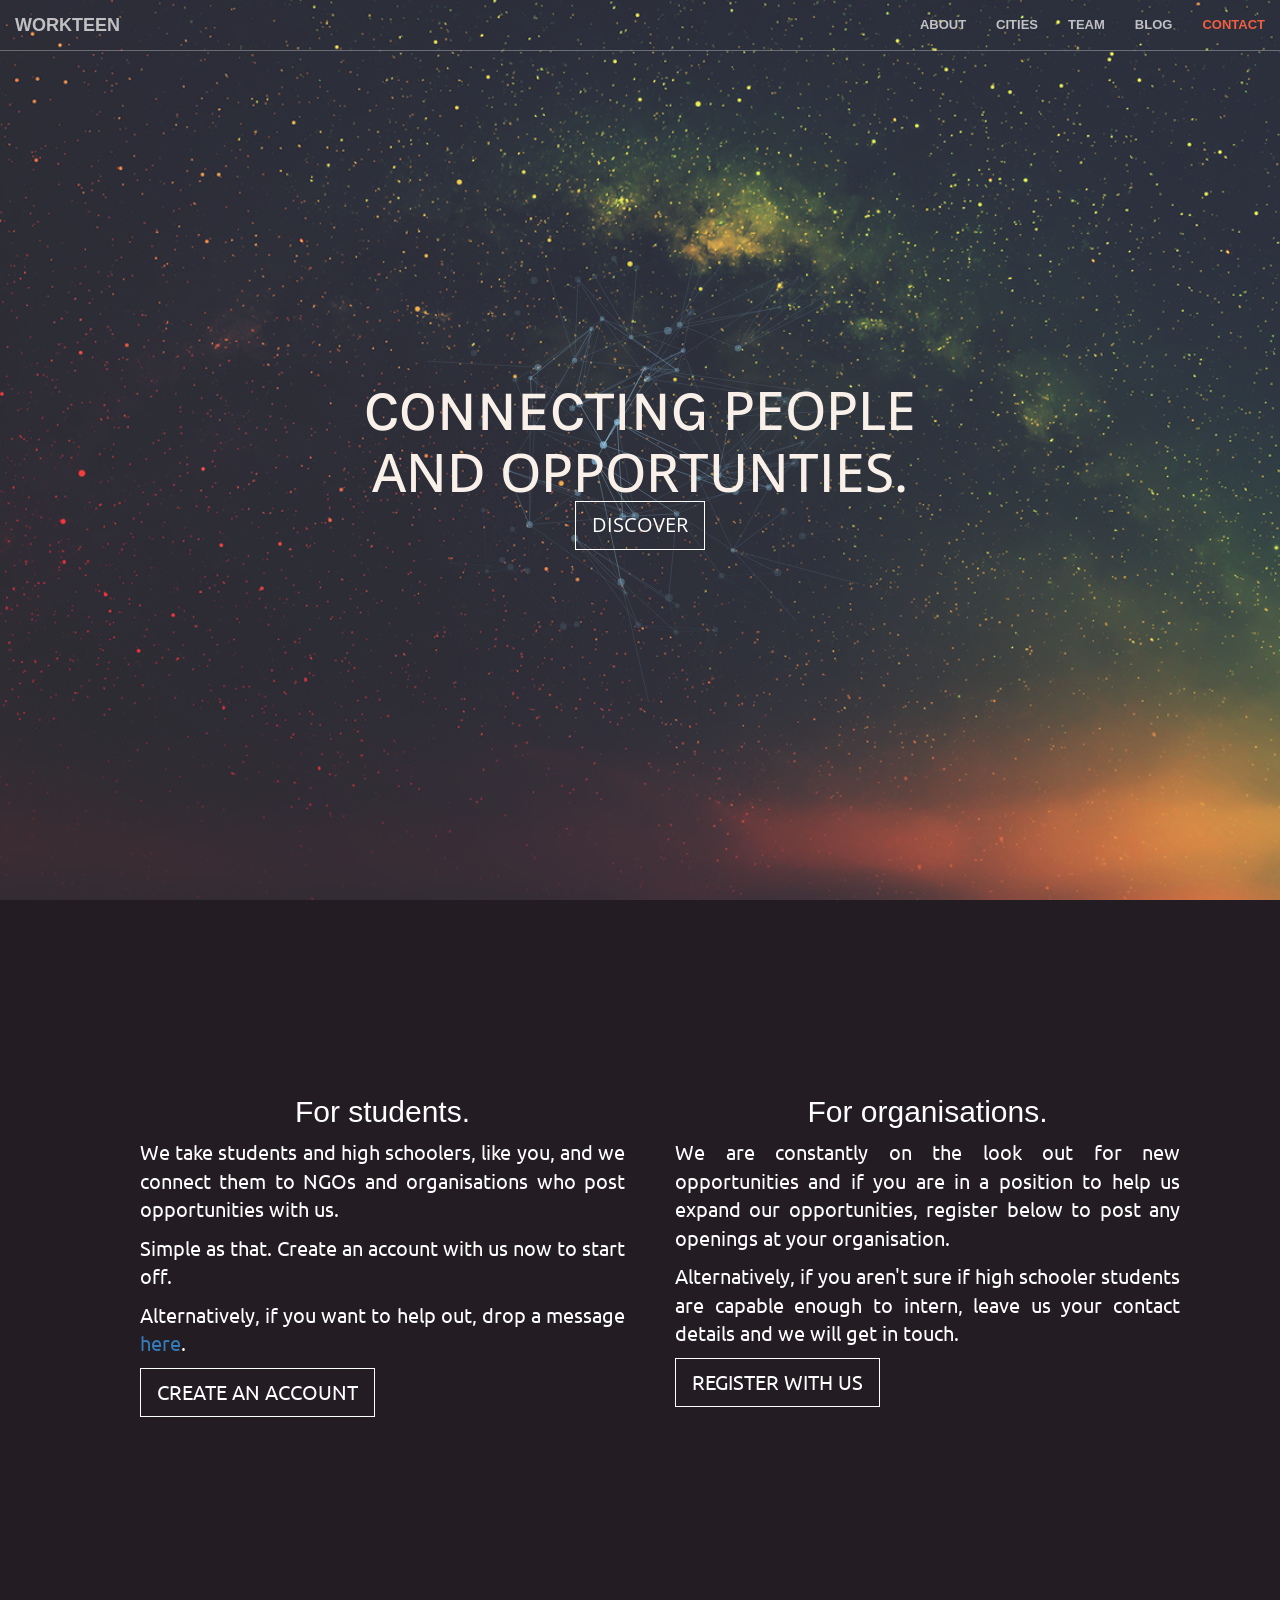
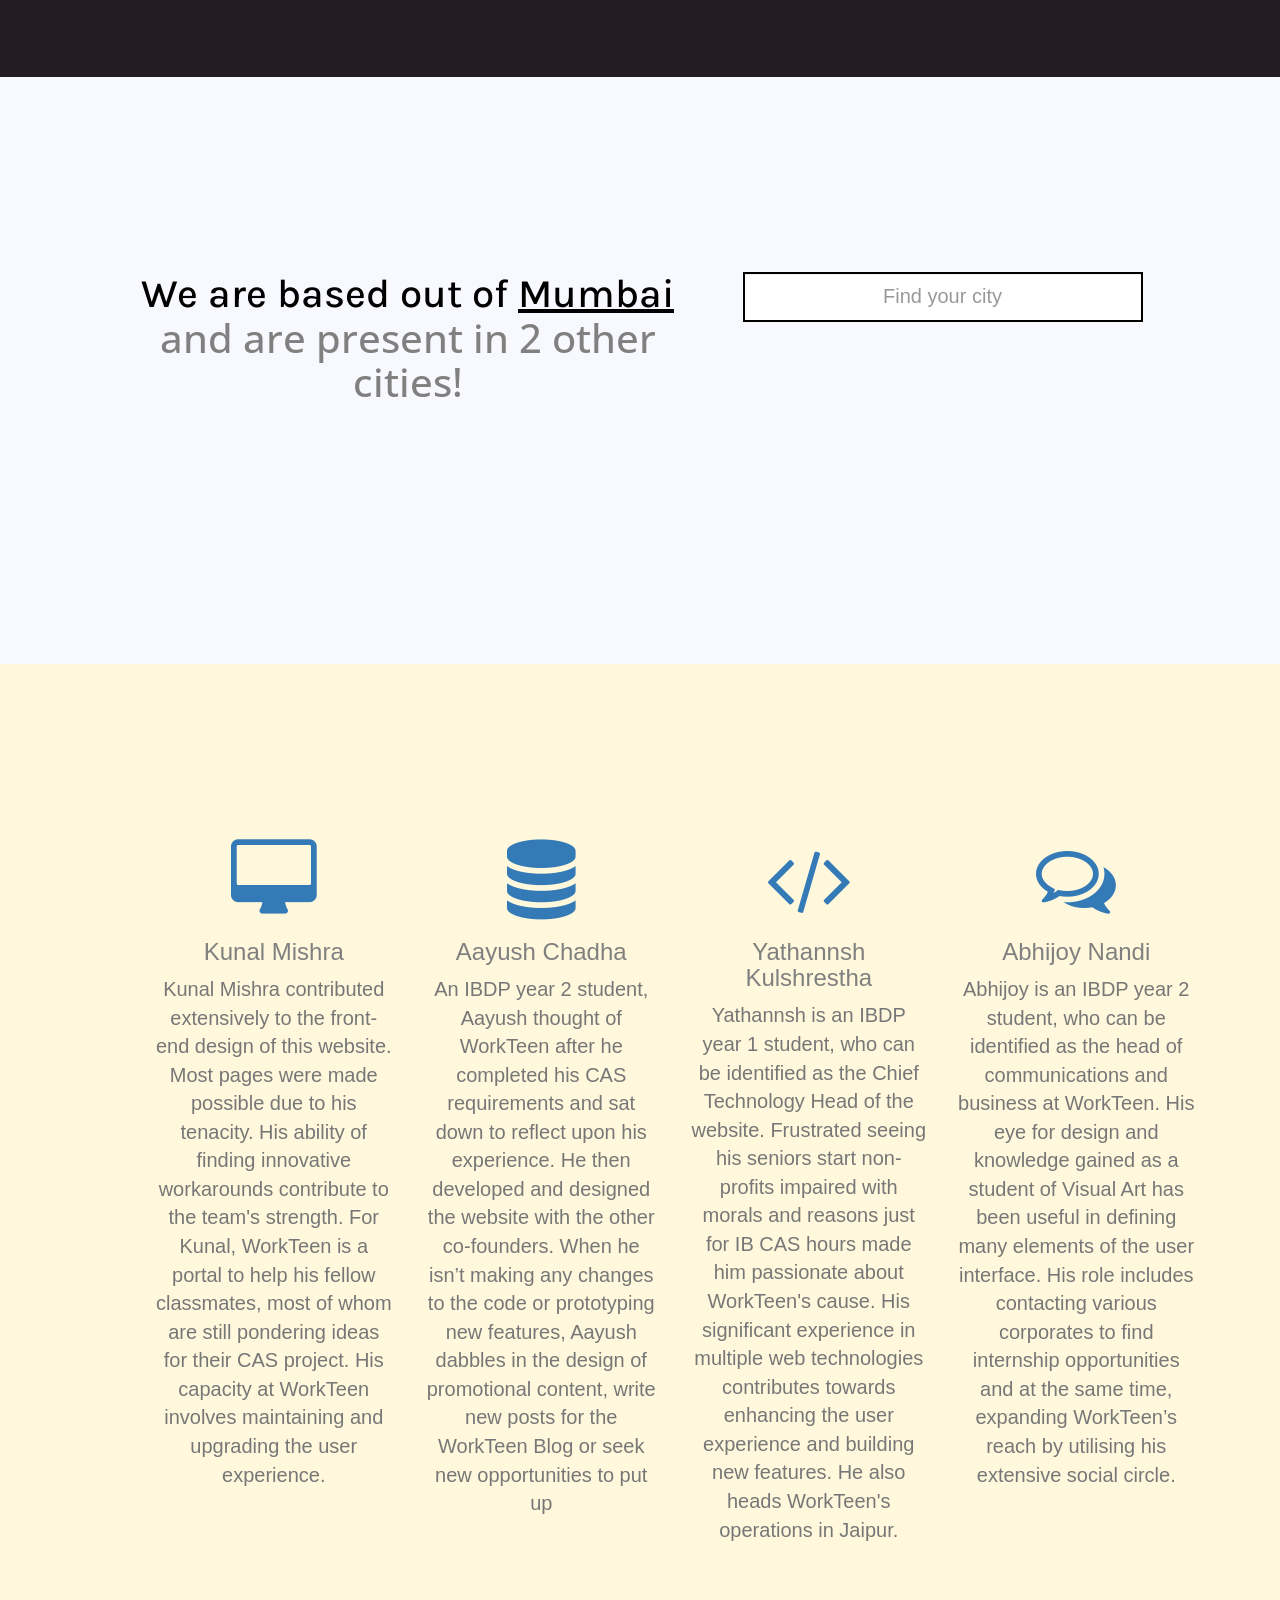
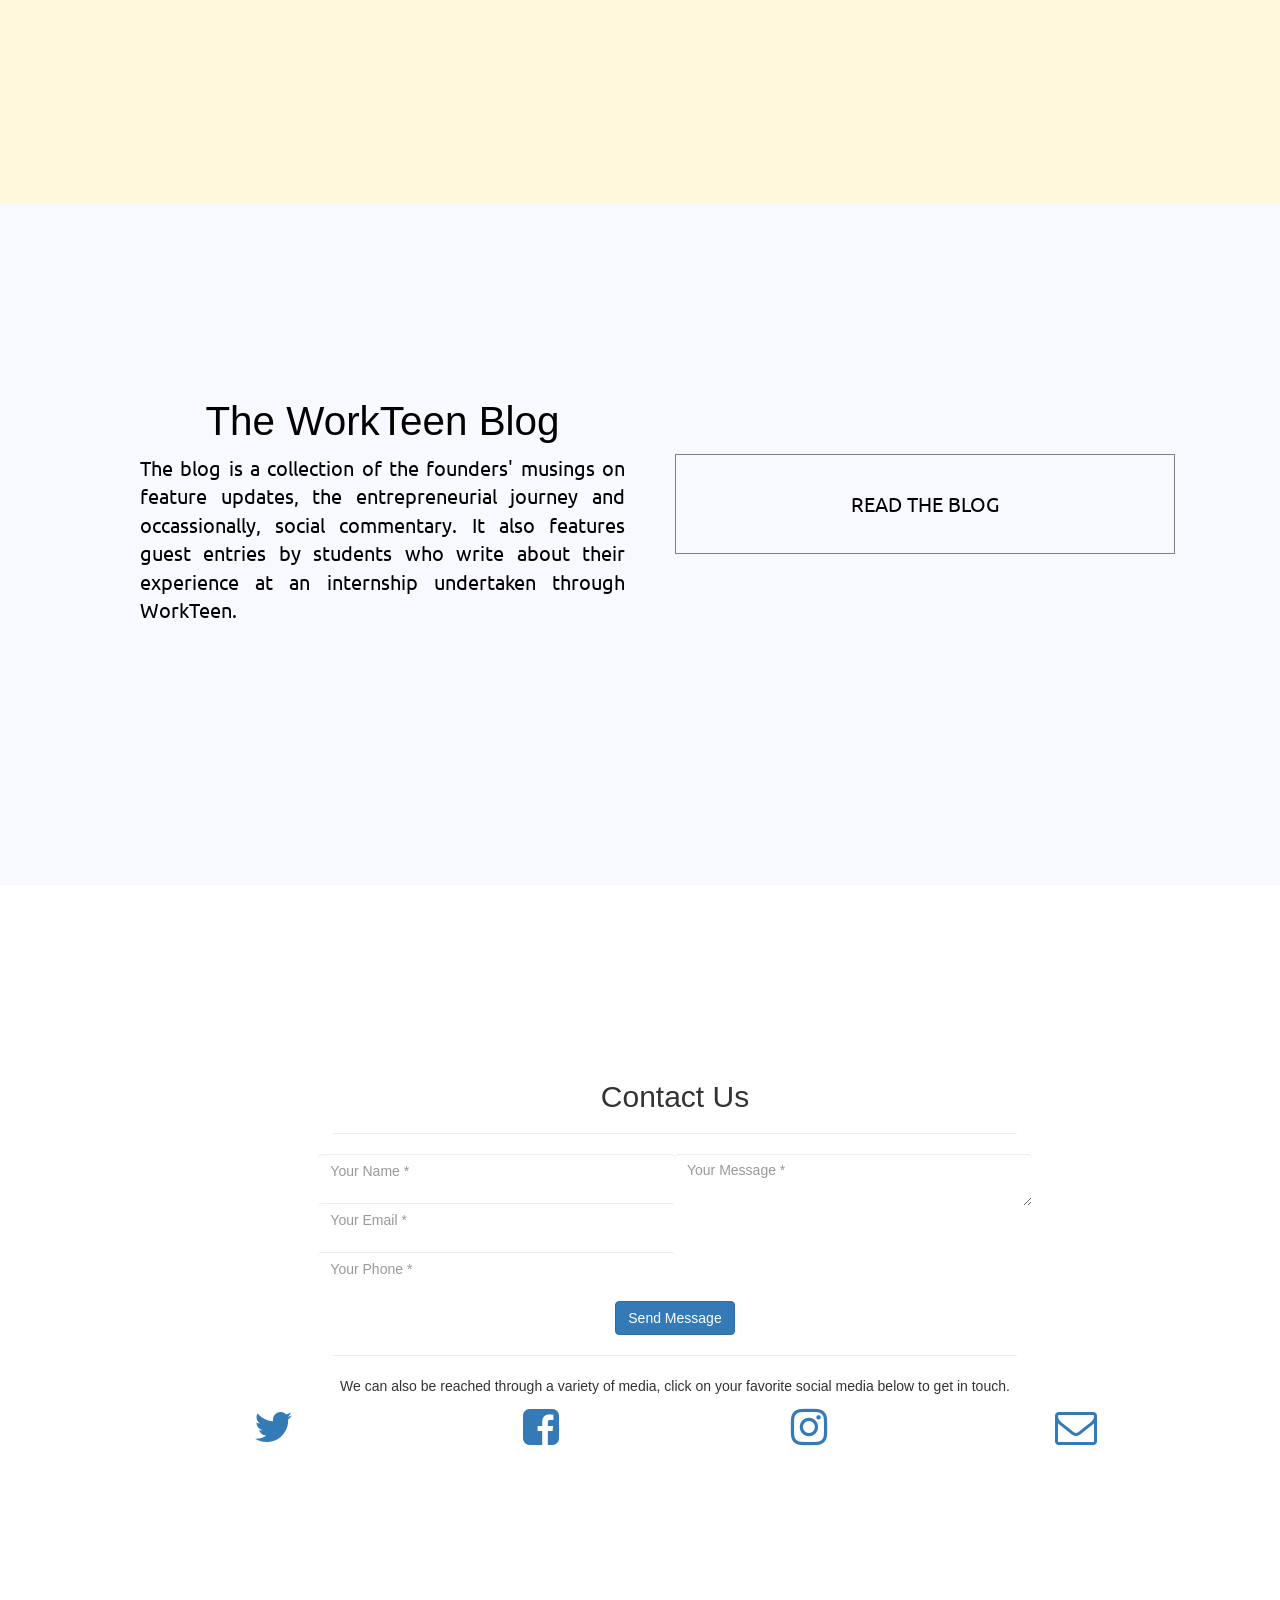
==== commit ce550a5a: "New files" ====
--- a/index.html
+++ b/index.html
@@ -4,6 +4,7 @@
         <link href='https://fonts.googleapis.com/css?family=Open+Sans+Condensed:300' rel='stylesheet' type='text/css'>
         <link href='https://fonts.googleapis.com/css?family=Karla' rel='stylesheet' type='text/css'>
         <link href='https://fonts.googleapis.com/css?family=Ubuntu' rel='stylesheet' type='text/css'>
+        <link rel="stylesheet" href="css/animate.min.css" type="text/css">
         <script src="https://ajax.googleapis.com/ajax/libs/jquery/1.11.0/jquery.min.js"></script>
         <script src="https://maxcdn.bootstrapcdn.com/bootstrap/3.3.1/js/bootstrap.min.js"></script>
         <script type="text/javascript" src="js/bootstrap.js"></script>
@@ -19,109 +20,210 @@
     <h1 class="main-title"><span>CONNECTING</span> PEOPLE AND OPPORTUNTIES.</h1>
   </div>-->
     <body>
-        <div class="section intro">
+    <nav id="mainNav" class="navbar navbar-default navbar-fixed-top">
+        <div class="container-fluid">
+            <!-- Brand and toggle get grouped for better mobile display -->
+            <div class="navbar-header">
+                <button type="button" class="navbar-toggle collapsed" data-toggle="collapse" data-target="#bs-example-navbar-collapse-1">
+                    <span class="sr-only">Toggle navigation</span>
+                    <span class="icon-bar"></span>
+                    <span class="icon-bar"></span>
+                    <span class="icon-bar"></span>
+                </button>
+                <a class="navbar-brand page-scroll" href="#page-top">WorkTeen</a>
+            </div>
+
+            <!-- Collect the nav links, forms, and other content for toggling -->
+            <div class="collapse navbar-collapse" id="bs-example-navbar-collapse-1">
+                
+                <ul class="nav navbar-nav navbar-right">
+                    <li>
+                        <a class="page-scroll" href="#about">About</a>
+                    </li>
+                    <li>
+                        <a class="page-scroll" href="#city">Cities</a>
+                    </li>
+                    <li>
+                        <a class="page-scroll" href="#team">Team</a>
+                    </li>
+                    <li>
+                        <a class="page-scroll" href="#blog">Blog</a>
+                    </li>
+                    <li>
+                        <a class="page-scroll" href="#contact">Contact</a>
+                    </li>
+                </ul>
+            </div>
+            <!-- /.navbar-collapse -->
+        </div>
+        <!-- /.container-fluid -->
+    </nav>
+        <div class="section intro" id = "intro">
             <div id="large-header" class="large-header">
                 <canvas id="demo-canvas"></canvas> 
                 <h1 class="main-title"><span>CONNECTING</span> PEOPLE AND OPPORTUNTIES.<p><button type="button" class="btn btn-default btn-lg">DISCOVER</button></p></h1>
             </div>
         </div>
-        <div class="section middle">
+        <div class="section middle" id = "about">
             <div class="container">
                 <div class="row">
                     <div class="col-md-6">
                         <div class = "left-content">
-                            <h1>For students.</h1>
+                            <h2>For students.</h2>
                             <!--<p> WorkTeen is an initiative to help high school students across various Indian cities find internships, volunteering and research opportunities. We work with non governmental organisations, various firms and research institutes to help high school students dicover new passions and contribute towards the community.We are constantly on the look out for new opportunities and if you are in a position to help us expand our opportunities, we will love to talk to you. You can leave us your contact details by making use of the Contact Us form or leave us a message on our social media channels. Either way, a member of our team will get in touch with you at the earliest. </p>-->
-                            <p>We take students and high schoolers, like you, and we connect them to NGOs and Organisations who post listings with us.</p>
+                            <p>We take students and high schoolers, like you, and we connect them to NGOs and organisations who post opportunities with us.</p>
                             <p>Simple as that. Create an account with us now to start off.</p>
                             <p> Alternatively, if you want to help out, drop a message <a href="#">here</a>.</p>
                             <p><button type="button" class="btn btn-default btn-lg">CREATE AN ACCOUNT</button></p>
                         </div>
                     </div>
                     <div class = "right-content">
-                            <h1>For organisations.</h1>
-                            <p>Interested in listing with us?</p>
-                            <p>Follow that link below.</p>
-                            <p>We can help you find interns and volunteers, just register with us if you need volunteers or 
-                              interns on a recurring basis or fill this form to create a one time listing</p>
-                              <br>
+                            <h2>For organisations.</h2>
+                            <p>We are constantly on the look out for new opportunities and if you are in a position to help us expand our opportunities, register below to post any openings at your organisation.</p><p> Alternatively, if you aren't sure if high schooler students are capable enough to intern, leave us your contact details and we will get in touch.</p>
                             <p><button type="button" class="btn btn-default btn-lg">REGISTER WITH US</button></p>
-                        </div>
-                </div>
-            </div>
-        </div>
-        <div class="city">
-            <div class="container">
-                <div class="row">
-                    City
-                </div>
-            </div>
-        </div>
-        <div class="team">
-        <div class="container">
-            <div class="row">
-                <div class="col-md-12 text-center">
-                    <h2 class="section-heading">Our Team</h2>
-                    <hr class="primary">
-                </div>
-                <div class="col-md-3 text-center">
+                    </div>
+                </div>
+            </div>
+        </div>
+        <div class="city" id = "city">
+            <div class="container">
+                <div class="row">
+                    <div class="col-md-6">
+
+                        <h2><span class = "location">We are based out of <u>Mumbai</u> </span> <br> <span class = "citynumber">and are present in 2 other cities!</span> </h2>
+                        
+                    </div>
+
+                    <div class="col-md-6">
+
+                        <form class="form-inline">
+                            <div class = "form-group">
+                                <label class="sr-only" for="email">Email</label>
+                            <br>
+                                <input type="email" class="form-control" id="email" placeholder = "Find your city">
+                            </div>
+                            <br>
+                        </form>
+                        
+                    </div>
+
+                </div>
+            </div>
+        </div>
+        <section class="team" id = "team">
+            <div class="container">
+                <div class="row">
+                    <div class="col-lg-3 col-md-3 ">
                     <div class="service-box">
                         <i class="fa fa-4x fa-desktop wow bounceIn text-primary"></i>
                         <h3>Kunal Mishra</h3>
                         <p class="text-muted">Kunal Mishra contributed extensively to the front-end design of this website. Most pages were made possible due to his tenacity. His ability of finding innovative workarounds contribute to the team's strength. For Kunal, WorkTeen is a portal to help his fellow classmates, most of whom are still pondering ideas for their CAS project. His capacity at WorkTeen involves maintaining and upgrading the user experience.</p>
                     </div>
-                </div>
-                <div class="col-md-3 text-center">
-                    <div class="service-box">
-                        <i class="fa fa-4x fa-database wow bounceIn text-primary" data-wow-delay=".1s"></i>
-                        <h3>Aayush Chadha</h3>
-                        <p class="text-muted">An IBDP year 2 student, Aayush thought of WorkTeen after he completed his CAS requirements and sat down to reflect upon his experience. He then developed and designed the website with the other co-founders. When he isn’t making any changes to the code or prototyping new features, Aayush dabbles in the design of promotional content, write new posts for the WorkTeen Blog or seek new opportunities to put up</p>
-                    </div>
-                </div>
-                <div class="col-md-3 text-center">
-                    <div class="service-box">
-                        <i class="fa fa-4x fa-code wow bounceIn text-primary" data-wow-delay=".2s"></i>
-                        <h3>Yathannsh Kulshrestha</h3>
-                        <p class="text-muted"> Yathannsh is an IBDP year 1 student, who can be identified as the Chief Technology Head of the website. Frustrated seeing his seniors start non-profits impaired with morals and reasons just for IB CAS hours made him passionate about WorkTeen's cause. His significant experience in multiple web technologies contributes towards enhancing the user experience and building new features. He also heads WorkTeen's operations in Jaipur.</p> 
-                    </div>
-                </div>
-                <div class="col-md-3 text-center">
-                    <div class="service-box">
-                        <i class="fa fa-4x fa-comments-o wow bounceIn text-primary" data-wow-delay=".3s"></i>
-                        <h3>Abhijoy Nandi</h3>
-                        <p class="text-muted">Abhijoy is an IBDP year 2 student, who can be identified as the head of communications and business at WorkTeen. His eye for design and knowledge gained as a student of Visual Art has been useful in defining many elements of the user interface. His role includes contacting various corporates to find internship opportunities and at the same time, expanding WorkTeen’s reach by utilising his extensive social circle.</p>
-                    </div>
-                </div>
-            </div>
-        </div>
-        </div>
-        <div class="blog">
-            <div class="container">
-                <div class="row">
-                    <div class="col-md-6">
-                        <h1>Blog</h1>
-                    </div>
-                    <div class="col-md-6">
-                        <h1>BLog Stuff</h1>
-                    </div>
-                </div>
-            </div>
-        </div>
-        <div class="contact">
-            <div class="container">
-                <div class="row">
-                    <div class="col-md-6">
-                        <h1>Cool stuff</h1>
-                    </div>
-                    <div class="col-md-6">
-                        <h1>Cool stuff</h1>
-                    </div>
-                </div>
-            </div>
-        </div>
+                    </div>
+                    <div class="col-lg-3 col-md-3 ">
+                        <div class="service-box">
+                            <i class="fa fa-4x fa-database wow bounceIn text-primary" data-wow-delay=".1s"></i>
+                            <h3>Aayush Chadha</h3>
+                            <p class="text-muted">An IBDP year 2 student, Aayush thought of WorkTeen after he completed his CAS requirements and sat down to reflect upon his experience. He then developed and designed the website with the other co-founders. When he isn’t making any changes to the code or prototyping new features, Aayush dabbles in the design of promotional content, write new posts for the WorkTeen Blog or seek new opportunities to put up</p>
+                        </div>
+                    </div>
+                    <div class="col-lg-3 col-md-3 ">
+                        <div class="service-box">
+                            <i class="fa fa-4x fa-code wow bounceIn text-primary" data-wow-delay=".2s"></i>
+                            <h3>Yathannsh Kulshrestha</h3>
+                            <p class="text-muted"> Yathannsh is an IBDP year 1 student, who can be identified as the Chief Technology Head of the website. Frustrated seeing his seniors start non-profits impaired with morals and reasons just for IB CAS hours made him passionate about WorkTeen's cause. His significant experience in multiple web technologies contributes towards enhancing the user experience and building new features. He also heads WorkTeen's operations in Jaipur.</p> 
+                        </div>
+                    </div>
+                    <div class="col-lg-3 col-md-3 ">
+                        <div class="service-box">
+                            <i class="fa fa-4x fa-comments-o wow bounceIn text-primary" data-wow-delay=".3s"></i>
+                            <h3>Abhijoy Nandi</h3>
+                            <p class="text-muted">Abhijoy is an IBDP year 2 student, who can be identified as the head of communications and business at WorkTeen. His eye for design and knowledge gained as a student of Visual Art has been useful in defining many elements of the user interface. His role includes contacting various corporates to find internship opportunities and at the same time, expanding WorkTeen’s reach by utilising his extensive social circle.</p>
+                        </div>
+                    </div>
+                <div>
+            </div>
+        </section>
+        
+        <section class="blog" id = "blog">
+            <div class="container">
+                <div class="row">
+                <div class="col-md-6">
+                        <div class = "left-content">
+                            <h1>The WorkTeen Blog</h1>
+                            <p>The blog is a collection of the founders' musings on feature updates, the entrepreneurial journey and occassionally, social commentary. It also features guest entries by students who write about their experience at an internship undertaken through WorkTeen.
+                            
+                        </div>
+                    </div>
+                    <div class = "right-content">
+                            <p><button type="button" class="btn btn-default btn-lg">READ THE BLOG</button></p>
+                    </div>
+                    
+                </div>
+            </div>
+        </div>
+        </section>
+        <section id="contact">
+        <div class="container">
+            <div class="row">
+                <div class="col-lg-8 col-lg-offset-2 text-center">
+                    <h2 class="section-heading">Contact Us</h2>
+                    <hr class="primary">
+                    <form name="sentMessage" id="contactForm" novalidate>
+                        <div class="row">
+                            <div class="col-md-6">
+                                <div class="form-group">
+                                    <input type="text" class="form-control" placeholder="Your Name *" id="name" required data-validation-required-message="Please enter your name.">
+                                    <p class="help-block text-danger"></p>
+                                </div>
+                                <div class="form-group">
+                                    <input type="email" class="form-control" placeholder="Your Email *" id="email" required data-validation-required-message="Please enter your email address.">
+                                    <p class="help-block text-danger"></p>
+                                </div>
+                                <div class="form-group">
+                                    <input type="tel" class="form-control" placeholder="Your Phone *" id="phone" required data-validation-required-message="Please enter your phone number.">
+                                    <p class="help-block text-danger"></p>
+                                </div>
+                            </div>
+                            <div class="col-md-6">
+                                <div class="form-group">
+                                    <textarea class="form-control" placeholder="Your Message *" id="message" required data-validation-required-message="Please enter a message."></textarea>
+                                    <p class="help-block text-danger"></p>
+                                </div>
+                            </div>
+                            <div class="clearfix"></div>
+                            <div class="col-lg-12 text-center">
+                                <div id="success"></div>
+                                <button type="submit" class="btn btn-xl btn-primary">Send Message</button>
+                            </div>
+                        </div>
+                    </form>
+                    <hr>
+                    
+                    <p>We can also be reached through a variety of media, click on your favorite social media below to get in touch.</p>
+                </div>
+                <div class="col-lg-3">
+                    <a href = "https://www.facebook.com/workteen/"><i class="fa fa-twitter fa-3x wow bounceIn"></i></a>
+                </div>
+                <div class="col-lg-3">
+                    <a href = "http://twitter.com/teen_work"><i class="fa fa-facebook-square fa-3x wow bounceIn"></i></a>                
+                </div>
+                 <div class="col-lg-3">
+                    <a href ="https://www.instagram.com/opportunities.workteen/"><i class="fa fa-instagram fa-3x wow bounceIn"></i></a>                
+                </div>
+                <div class="col-lg-3">
+                    <a href="mailto:opportunities.workteen@outlook.com"><i class="fa fa-envelope-o fa-3x wow bounceIn" data-wow-delay=".1s"></i></a>
+                    
+                </div>
+            </div>
+        </div>
+    </section>
     </body>
-        
+
+        <script src="js/jquery.easing.min.js"></script>
+        <script src="js/jquery.fittext.js"></script>
         <script src="js/wow.min.js"></script>
+        <script src="js/creative.js"></script>
         <script src="js/TweenLite.min.js"></script>
 		<script src="js/EasePack.min.js"></script>
 		<script src="js/rAF.js"></script>
--- a/css/index.css
+++ b/css/index.css
@@ -53,6 +53,102 @@
   -o-background-size: cover;
   background-size: cover;
 }
+.navbar-default {
+    border-color: rgba(34,34,34,.05);
+    font-family: 'Open Sans','Helvetica Neue',Arial,sans-serif;
+    background-color: #fff;
+    -webkit-transition: all .35s;
+    -moz-transition: all .35s;
+    transition: all .35s;
+}
+
+.navbar-default .navbar-header .navbar-brand {
+    text-transform: uppercase;
+    font-family: 'Open Sans','Helvetica Neue',Arial,sans-serif;
+    font-weight: 700;
+    color: #f05f40;
+}
+
+.navbar-default .navbar-header .navbar-brand:hover,
+.navbar-default .navbar-header .navbar-brand:focus {
+    color: #eb3812;
+}
+
+.navbar-default .nav > li>a,
+.navbar-default .nav>li>a:focus {
+    text-transform: uppercase;
+    font-size: 13px;
+    font-weight: 700;
+    color: #222;
+}
+
+.navbar-default .nav > li>a:hover,
+.navbar-default .nav>li>a:focus:hover {
+    color: #f05f40;
+}
+
+.navbar-default .nav > li.active>a,
+.navbar-default .nav>li.active>a:focus {
+    color: #f05f40!important;
+    background-color: transparent;
+}
+
+.navbar-default .nav > li.active>a:hover,
+.navbar-default .nav>li.active>a:focus:hover {
+    background-color: transparent;
+}
+
+@media(min-width:768px) {
+    .navbar-default {
+        border-color: rgba(255,255,255,.3);
+        background-color: transparent;
+    }
+
+    .navbar-default .navbar-header .navbar-brand {
+        color: rgba(255,255,255,.7);
+    }
+
+    .navbar-default .navbar-header .navbar-brand:hover,
+    .navbar-default .navbar-header .navbar-brand:focus {
+        color: #fff;
+    }
+
+    .navbar-default .nav > li>a,
+    .navbar-default .nav>li>a:focus {
+        color: rgba(255,255,255,.7);
+    }
+
+    .navbar-default .nav > li>a:hover,
+    .navbar-default .nav>li>a:focus:hover {
+        color: #fff;
+    }
+
+    .navbar-default.affix {
+        border-color: rgba(34,34,34,.05);
+        background-color: #fff;
+    }
+
+    .navbar-default.affix .navbar-header .navbar-brand {
+        font-size: 14px;
+        color: #f05f40;
+    }
+
+    .navbar-default.affix .navbar-header .navbar-brand:hover,
+    .navbar-default.affix .navbar-header .navbar-brand:focus {
+        color: #eb3812;
+    }
+
+    .navbar-default.affix .nav > li>a,
+    .navbar-default.affix .nav>li>a:focus {
+        color: #222;
+    }
+
+    .navbar-default.affix .nav > li>a:hover,
+    .navbar-default.affix .nav>li>a:focus:hover {
+        color: #f05f40;
+    }
+}
+
 
 .main-title {
 	position: absolute;
@@ -97,19 +193,20 @@
     font-size:20px;
 }
 .city {
-  background:#FFFAF0;
+  background:#F8F8FF;
   color: gray;
 }
 .team {
   background:#FFF8DC;
   color: gray;
+  font-size: 20px;
 }
 .blog {
-  background: #FFFAF0;
+  background: #F8F8FF;
   color: gray;
 }
 .contact {
-  background:#FFF8DC;
+  background:#FFF;
   color: gray;
 }
 
@@ -141,13 +238,64 @@
   
 }
 .col-md-12 h1{
-    font-size:50px;
+    font-family: 'Ubuntu', sans-serif;
+    font-size:40px;
     text-align:center;
     padding-left:50px;
 }
-
-
-
-
-
-
+.citynumber {
+  font-family: 'Open Sans Condensed', sans-serif;
+  font-size: 40px;
+}
+.location {
+  color: black;
+  font-size: 40px;
+}
+.form-control {
+    border: 0;
+}
+.form-inline .form-group input {
+  height: 50px;
+  font-size: 20px;
+  color: black;
+  width:400px;
+  border-width: 2px;
+  border-color: black;
+  border-style: solid;
+  border-radius: 0;
+  text-align: center;
+} 
+.blog h1 {
+  color: black;
+}
+.blog p {
+    font-family: 'Ubuntu', sans-serif;
+    text-align: justify;
+    font-size:20px;
+    color: black;
+
+}
+.blog .right-content {
+  margin-top: 7%;
+}
+.blog .btn-default{
+    background:transparent;
+    border-color:gray;
+    border-radius:0px;
+    color:black;
+    font-size:20px;
+    height: 100px;
+    width: 500px
+}
+.blog .btn:hover {
+  background-color: rgba(255,255,255,0.5);
+}
+
+.blog .btn:active {
+  background-color: rgba(255,255,255,0.5);
+}
+
+
+
+
+
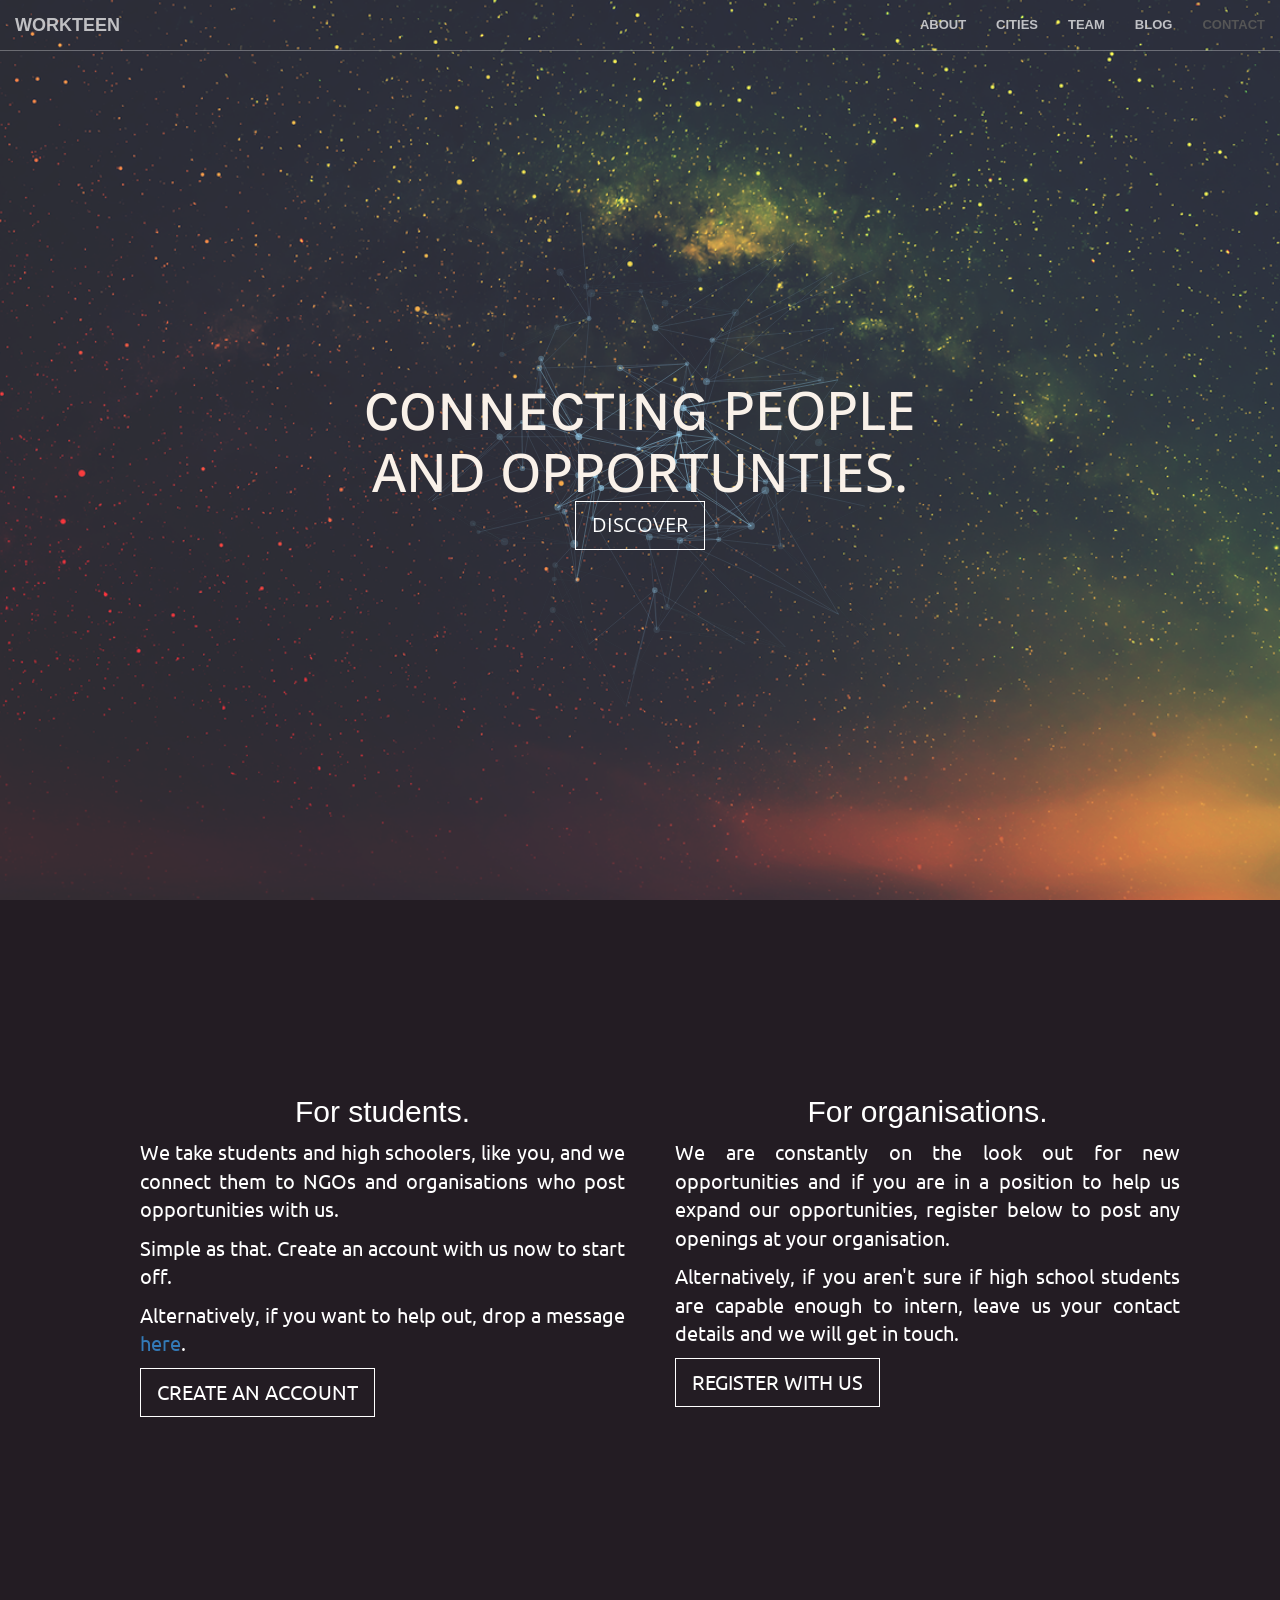
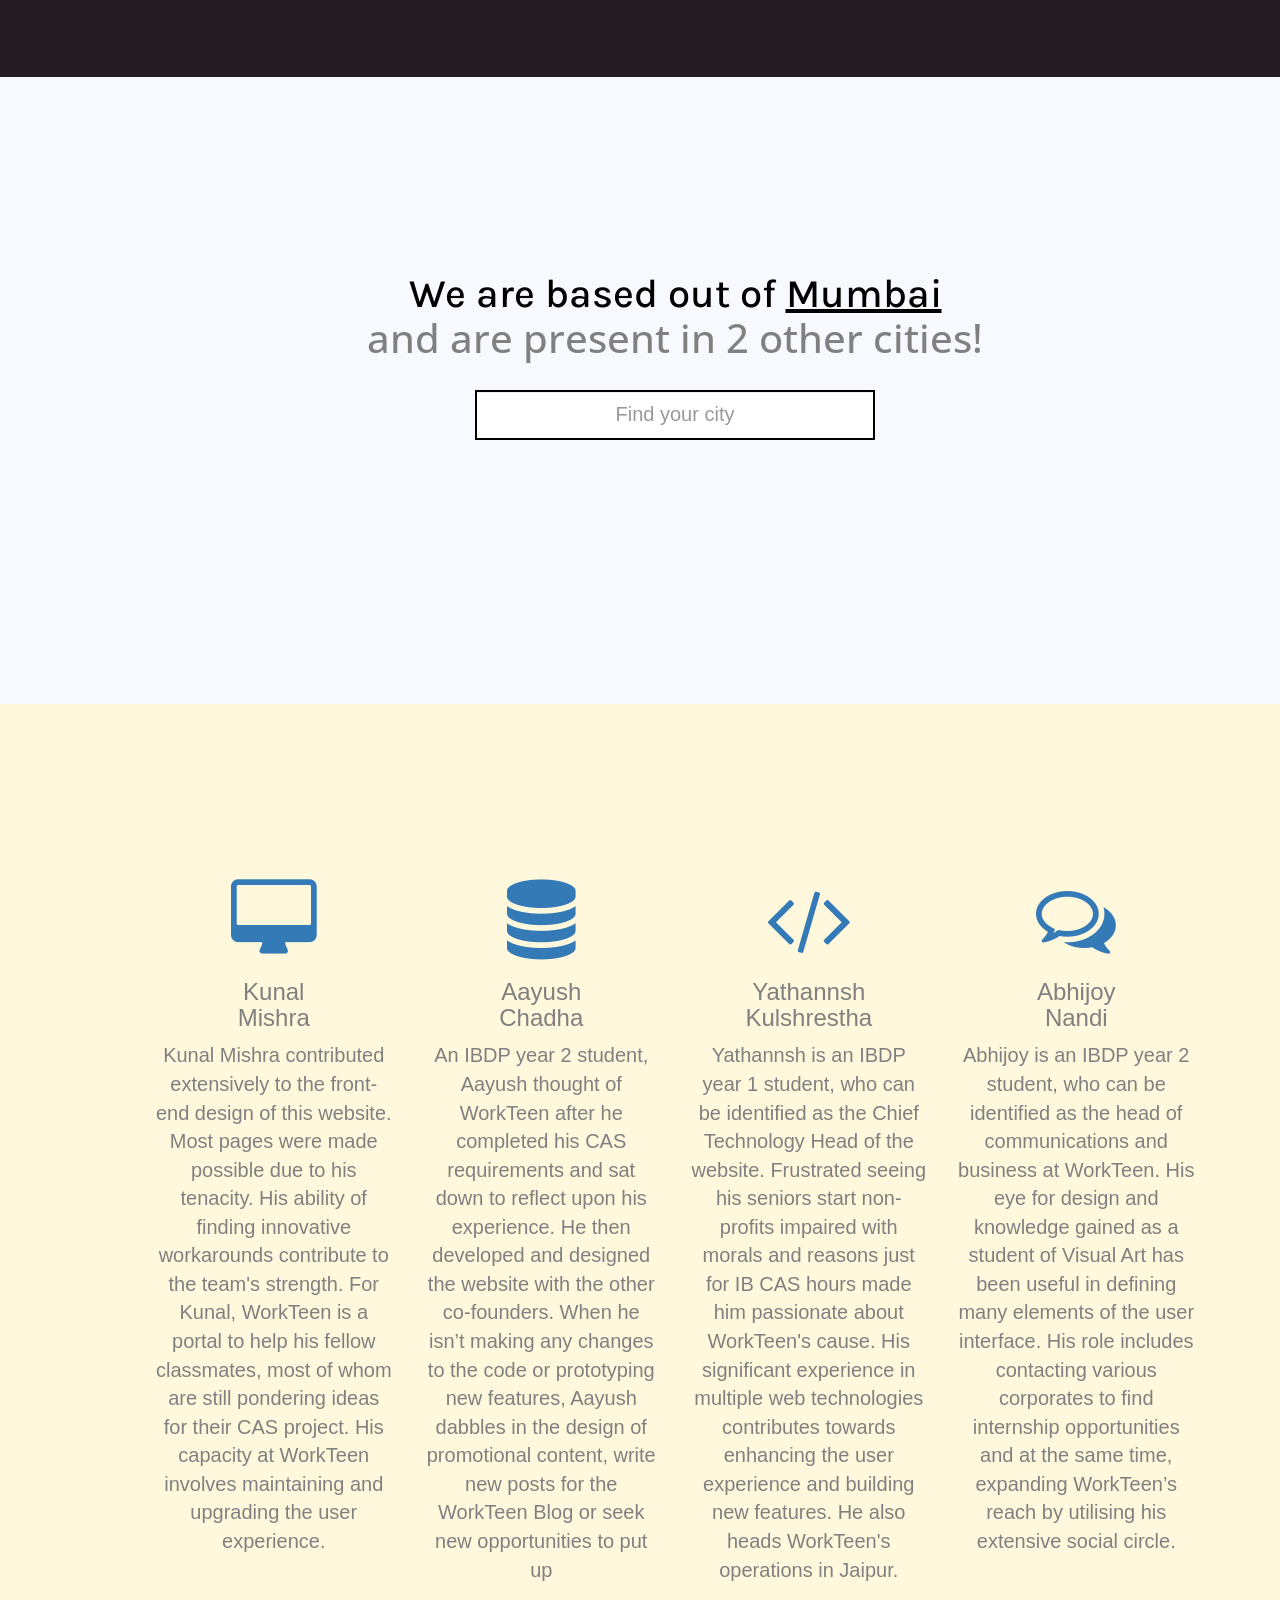
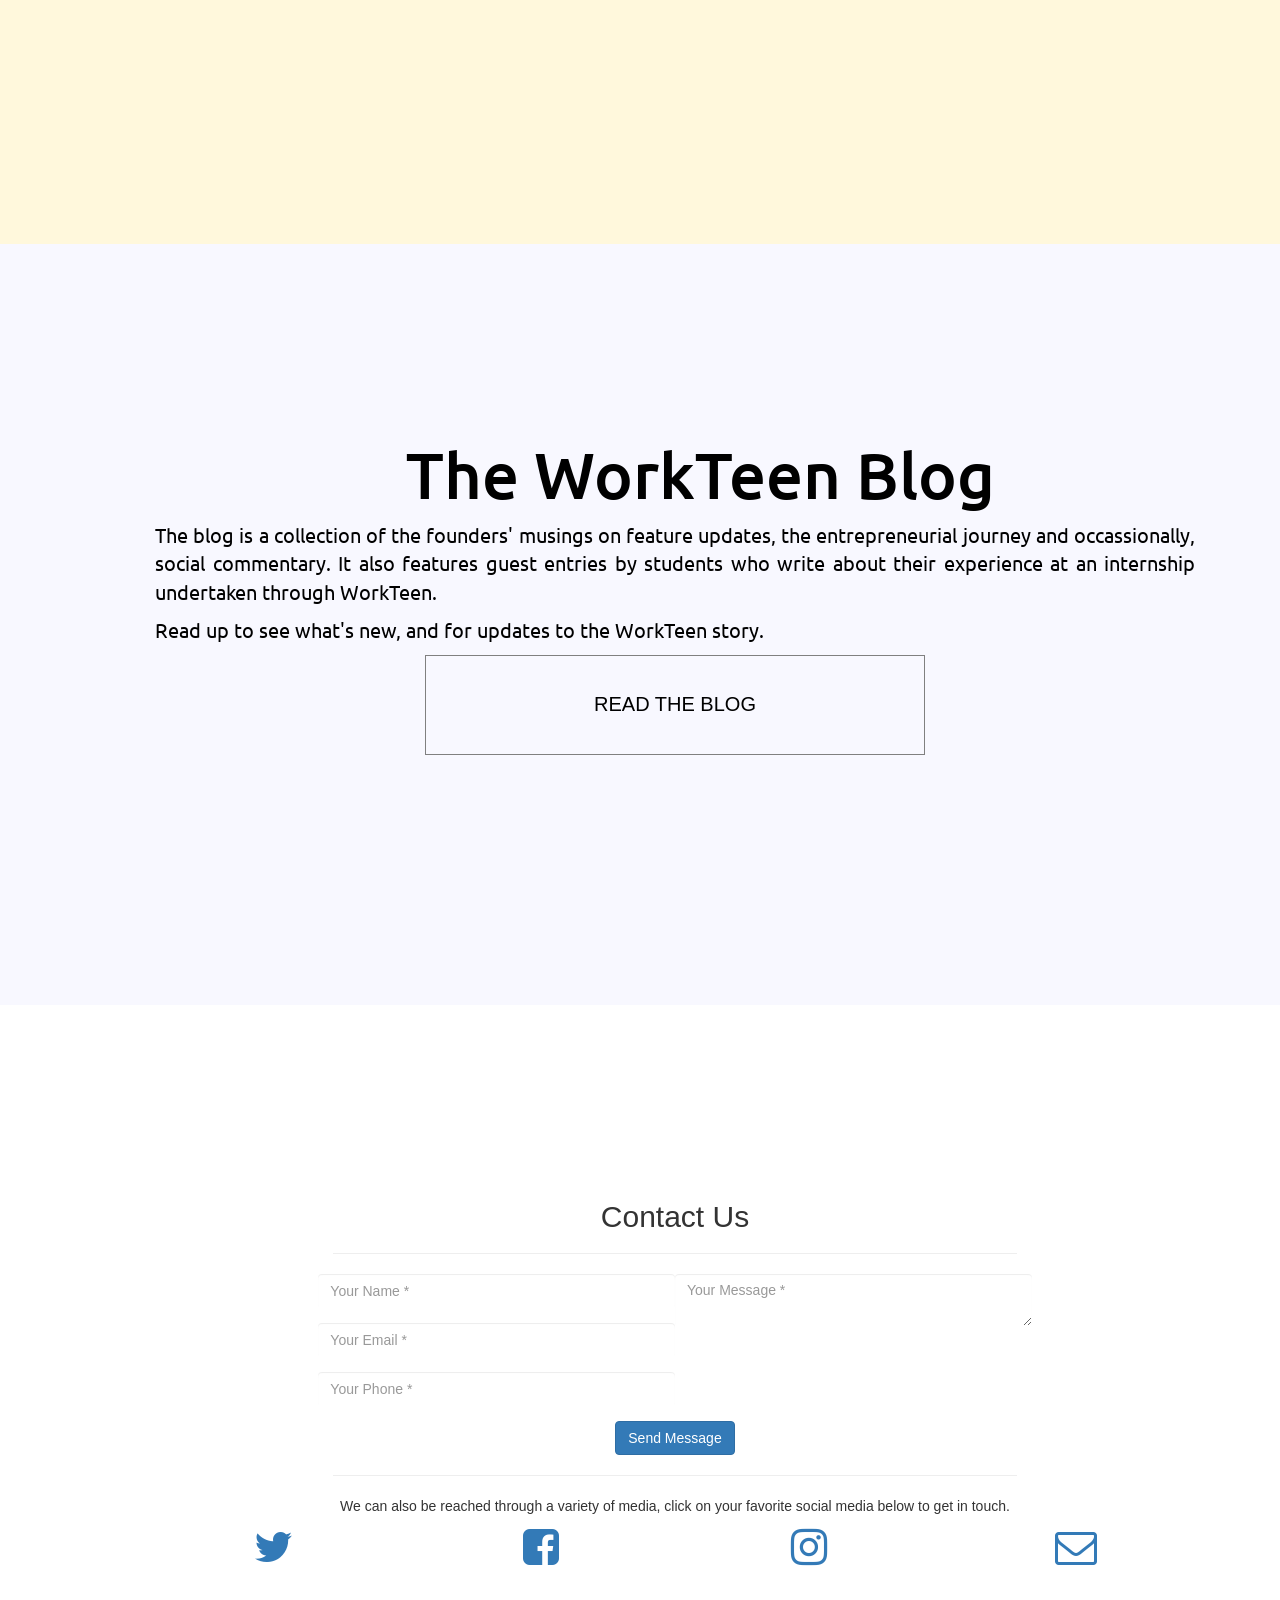
==== commit 1e34df3b: "Update index.html" ====
--- a/index.html
+++ b/index.html
@@ -79,7 +79,7 @@
                     </div>
                     <div class = "right-content">
                             <h2>For organisations.</h2>
-                            <p>We are constantly on the look out for new opportunities and if you are in a position to help us expand our opportunities, register below to post any openings at your organisation.</p><p> Alternatively, if you aren't sure if high schooler students are capable enough to intern, leave us your contact details and we will get in touch.</p>
+                            <p>We are constantly on the look out for new opportunities and if you are in a position to help us expand our opportunities, register below to post any openings at your organisation.</p><p> Alternatively, if you aren't sure if high school students are capable enough to intern, leave us your contact details and we will get in touch.</p>
                             <p><button type="button" class="btn btn-default btn-lg">REGISTER WITH US</button></p>
                     </div>
                 </div>
@@ -87,7 +87,7 @@
         </div>
         <div class="city" id = "city">
             <div class="container">
-                <div class="row">
+                <!--<div class="row">
                     <div class="col-md-6">
 
                         <h2><span class = "location">We are based out of <u>Mumbai</u> </span> <br> <span class = "citynumber">and are present in 2 other cities!</span> </h2>
@@ -107,7 +107,20 @@
                         
                     </div>
 
-                </div>
+                </div>-->
+                <div class="row">
+                    <div class="col-md-12">
+                        <h2><span class = "location">We are based out of <u>Mumbai</u> </span> <br> <span class = "citynumber">and are present in 2 other cities!</span> </h2>
+                        <form class="form-inline">
+                            <div class = "form-group">
+                                <label class="sr-only" for="email">Email</label>
+                            <br>
+                                <input type="email" class="form-control" id="email" placeholder = "Find your city">
+                            </div>
+                            <br>
+                        </form>
+                    </div>    
+                </div>    
             </div>
         </div>
         <section class="team" id = "team">
@@ -116,29 +129,29 @@
                     <div class="col-lg-3 col-md-3 ">
                     <div class="service-box">
                         <i class="fa fa-4x fa-desktop wow bounceIn text-primary"></i>
-                        <h3>Kunal Mishra</h3>
-                        <p class="text-muted">Kunal Mishra contributed extensively to the front-end design of this website. Most pages were made possible due to his tenacity. His ability of finding innovative workarounds contribute to the team's strength. For Kunal, WorkTeen is a portal to help his fellow classmates, most of whom are still pondering ideas for their CAS project. His capacity at WorkTeen involves maintaining and upgrading the user experience.</p>
+                        <h3>Kunal <br> Mishra</h3>
+                        <p>Kunal Mishra contributed extensively to the front-end design of this website. Most pages were made possible due to his tenacity. His ability of finding innovative workarounds contribute to the team's strength. For Kunal, WorkTeen is a portal to help his fellow classmates, most of whom are still pondering ideas for their CAS project. His capacity at WorkTeen involves maintaining and upgrading the user experience.</p>
                     </div>
                     </div>
                     <div class="col-lg-3 col-md-3 ">
                         <div class="service-box">
                             <i class="fa fa-4x fa-database wow bounceIn text-primary" data-wow-delay=".1s"></i>
-                            <h3>Aayush Chadha</h3>
-                            <p class="text-muted">An IBDP year 2 student, Aayush thought of WorkTeen after he completed his CAS requirements and sat down to reflect upon his experience. He then developed and designed the website with the other co-founders. When he isn’t making any changes to the code or prototyping new features, Aayush dabbles in the design of promotional content, write new posts for the WorkTeen Blog or seek new opportunities to put up</p>
+                            <h3>Aayush<br> Chadha</h3>
+                            <p>An IBDP year 2 student, Aayush thought of WorkTeen after he completed his CAS requirements and sat down to reflect upon his experience. He then developed and designed the website with the other co-founders. When he isn’t making any changes to the code or prototyping new features, Aayush dabbles in the design of promotional content, write new posts for the WorkTeen Blog or seek new opportunities to put up</p>
                         </div>
                     </div>
                     <div class="col-lg-3 col-md-3 ">
                         <div class="service-box">
                             <i class="fa fa-4x fa-code wow bounceIn text-primary" data-wow-delay=".2s"></i>
                             <h3>Yathannsh Kulshrestha</h3>
-                            <p class="text-muted"> Yathannsh is an IBDP year 1 student, who can be identified as the Chief Technology Head of the website. Frustrated seeing his seniors start non-profits impaired with morals and reasons just for IB CAS hours made him passionate about WorkTeen's cause. His significant experience in multiple web technologies contributes towards enhancing the user experience and building new features. He also heads WorkTeen's operations in Jaipur.</p> 
+                            <p> Yathannsh is an IBDP year 1 student, who can be identified as the Chief Technology Head of the website. Frustrated seeing his seniors start non-profits impaired with morals and reasons just for IB CAS hours made him passionate about WorkTeen's cause. His significant experience in multiple web technologies contributes towards enhancing the user experience and building new features. He also heads WorkTeen's operations in Jaipur.</p> 
                         </div>
                     </div>
                     <div class="col-lg-3 col-md-3 ">
                         <div class="service-box">
                             <i class="fa fa-4x fa-comments-o wow bounceIn text-primary" data-wow-delay=".3s"></i>
-                            <h3>Abhijoy Nandi</h3>
-                            <p class="text-muted">Abhijoy is an IBDP year 2 student, who can be identified as the head of communications and business at WorkTeen. His eye for design and knowledge gained as a student of Visual Art has been useful in defining many elements of the user interface. His role includes contacting various corporates to find internship opportunities and at the same time, expanding WorkTeen’s reach by utilising his extensive social circle.</p>
+                            <h3>Abhijoy <br> Nandi</h3>
+                            <p>Abhijoy is an IBDP year 2 student, who can be identified as the head of communications and business at WorkTeen. His eye for design and knowledge gained as a student of Visual Art has been useful in defining many elements of the user interface. His role includes contacting various corporates to find internship opportunities and at the same time, expanding WorkTeen’s reach by utilising his extensive social circle.</p>
                         </div>
                     </div>
                 <div>
@@ -148,7 +161,7 @@
         <section class="blog" id = "blog">
             <div class="container">
                 <div class="row">
-                <div class="col-md-6">
+                <!--<div class="col-md-6">
                         <div class = "left-content">
                             <h1>The WorkTeen Blog</h1>
                             <p>The blog is a collection of the founders' musings on feature updates, the entrepreneurial journey and occassionally, social commentary. It also features guest entries by students who write about their experience at an internship undertaken through WorkTeen.
@@ -159,7 +172,13 @@
                             <p><button type="button" class="btn btn-default btn-lg">READ THE BLOG</button></p>
                     </div>
                     
-                </div>
+                </div>-->
+                <div class="col-md-12">
+                    <h1>The WorkTeen Blog</h1>
+                            <p>The blog is a collection of the founders' musings on feature updates, the entrepreneurial journey and occassionally, social commentary. It also features guest entries by students who write about their experience at an internship undertaken through WorkTeen.</p>
+                            <p>Read up to see what's new, and for updates to the WorkTeen story. </p>
+                            <button type="button" class="btn btn-default btn-lg">READ THE BLOG</button>
+                </div>   
             </div>
         </div>
         </section>
--- a/css/index.css
+++ b/css/index.css
@@ -82,14 +82,11 @@
     color: #222;
 }
 
-.navbar-default .nav > li>a:hover,
-.navbar-default .nav>li>a:focus:hover {
-    color: #f05f40;
-}
+
 
 .navbar-default .nav > li.active>a,
 .navbar-default .nav>li.active>a:focus {
-    color: #f05f40!important;
+    
     background-color: transparent;
 }
 
@@ -130,7 +127,7 @@
 
     .navbar-default.affix .navbar-header .navbar-brand {
         font-size: 14px;
-        color: #f05f40;
+        
     }
 
     .navbar-default.affix .navbar-header .navbar-brand:hover,
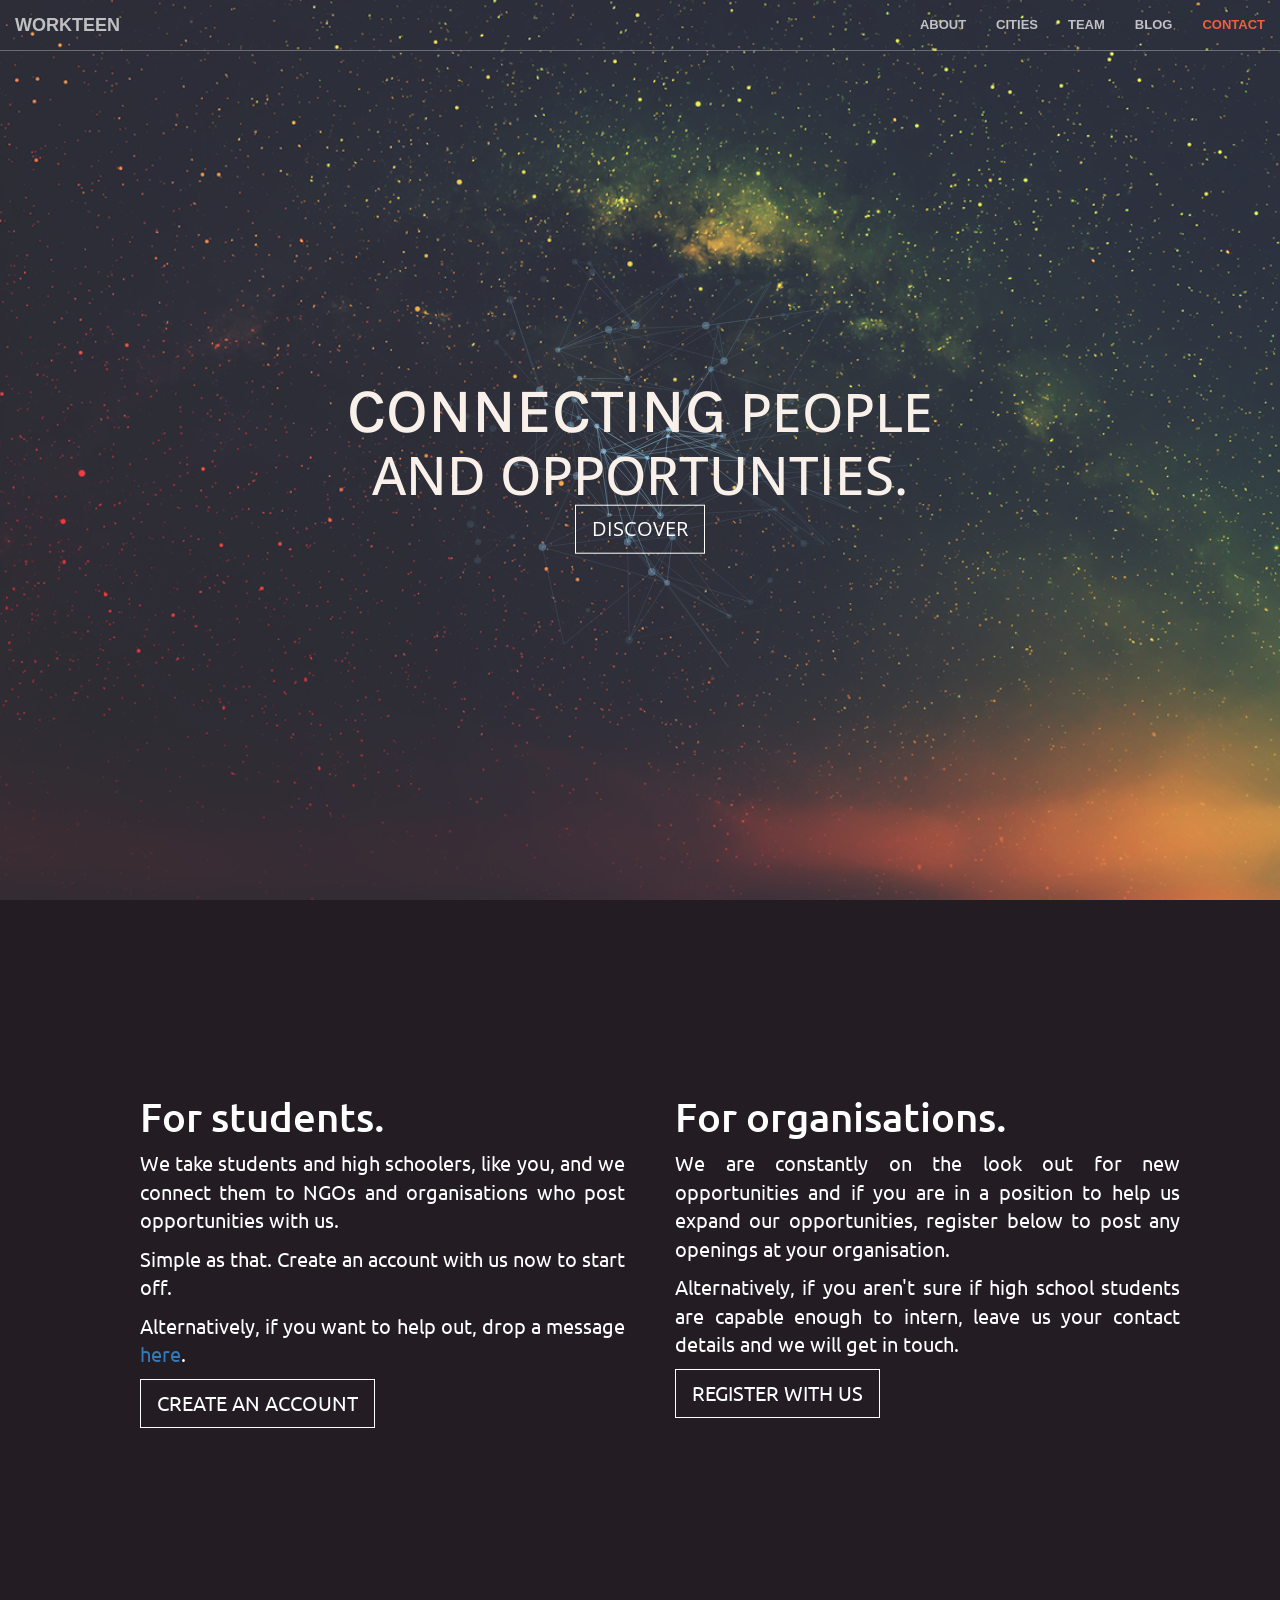
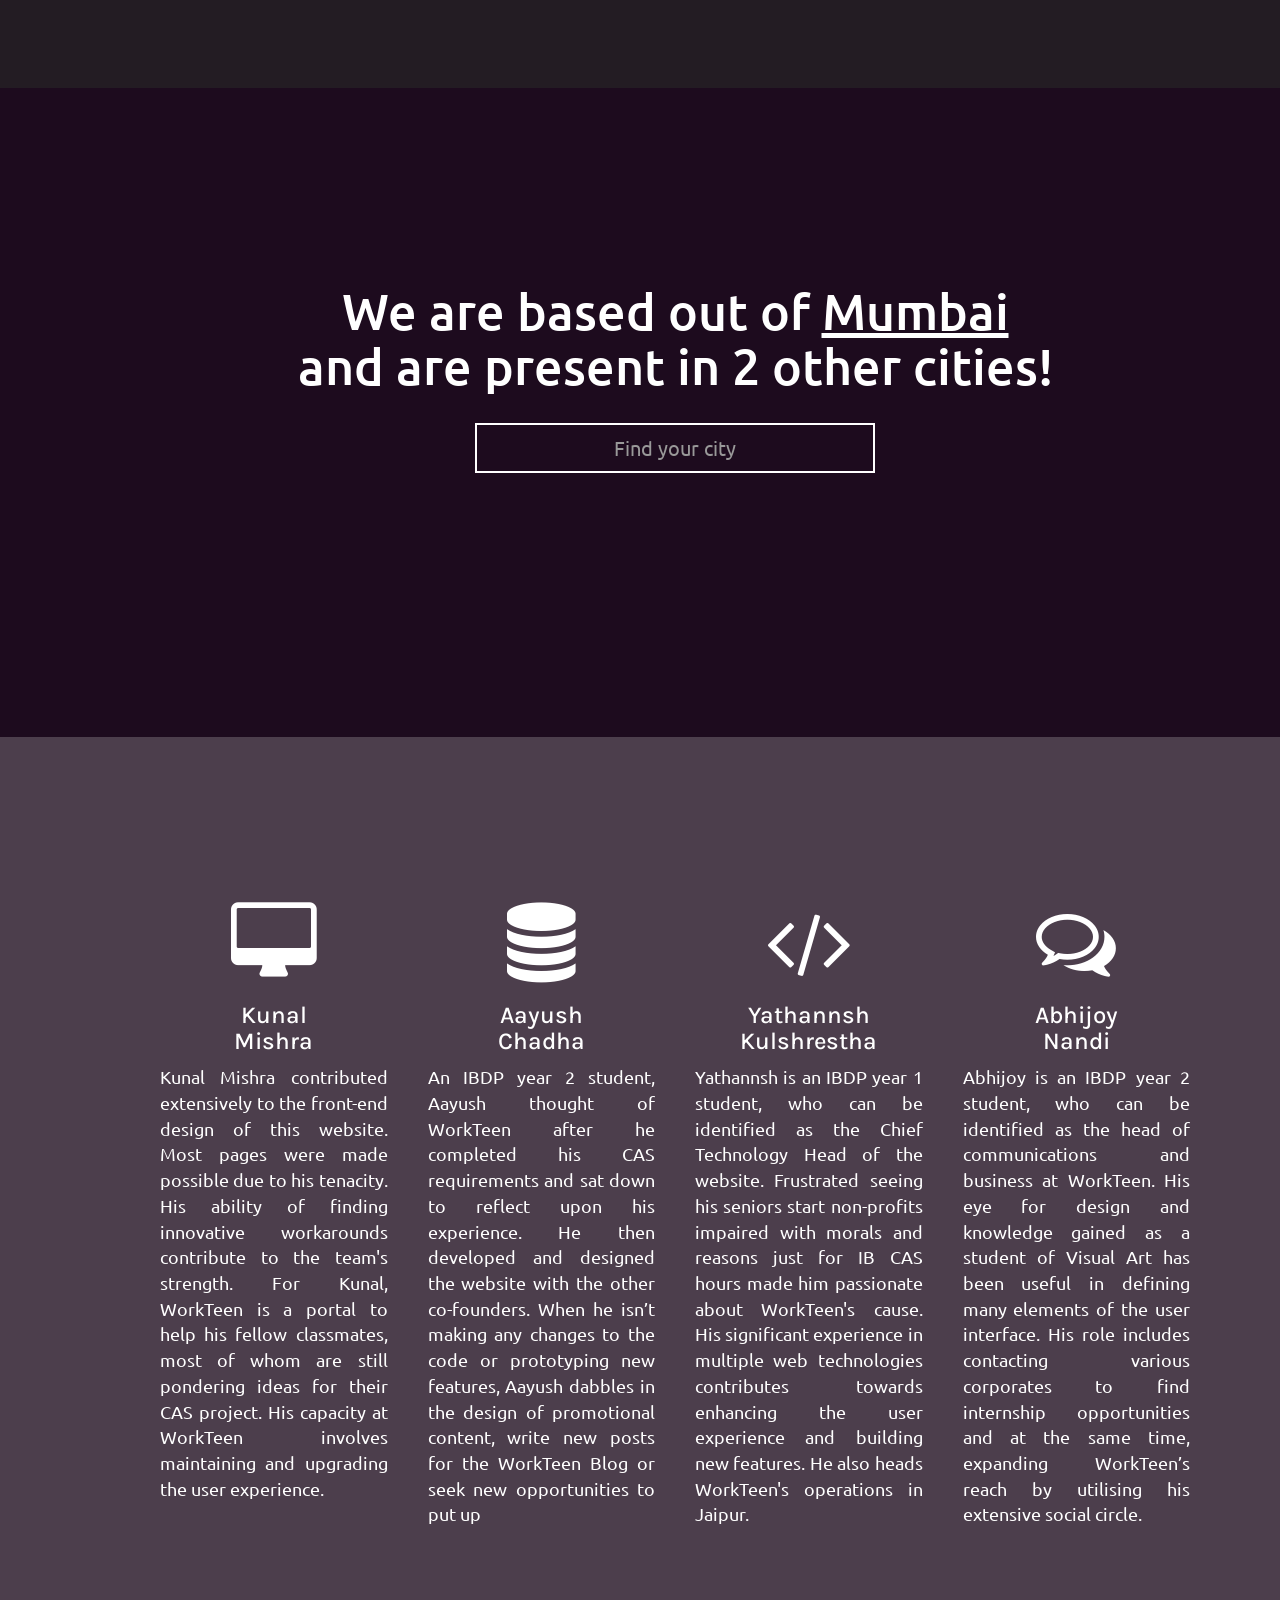
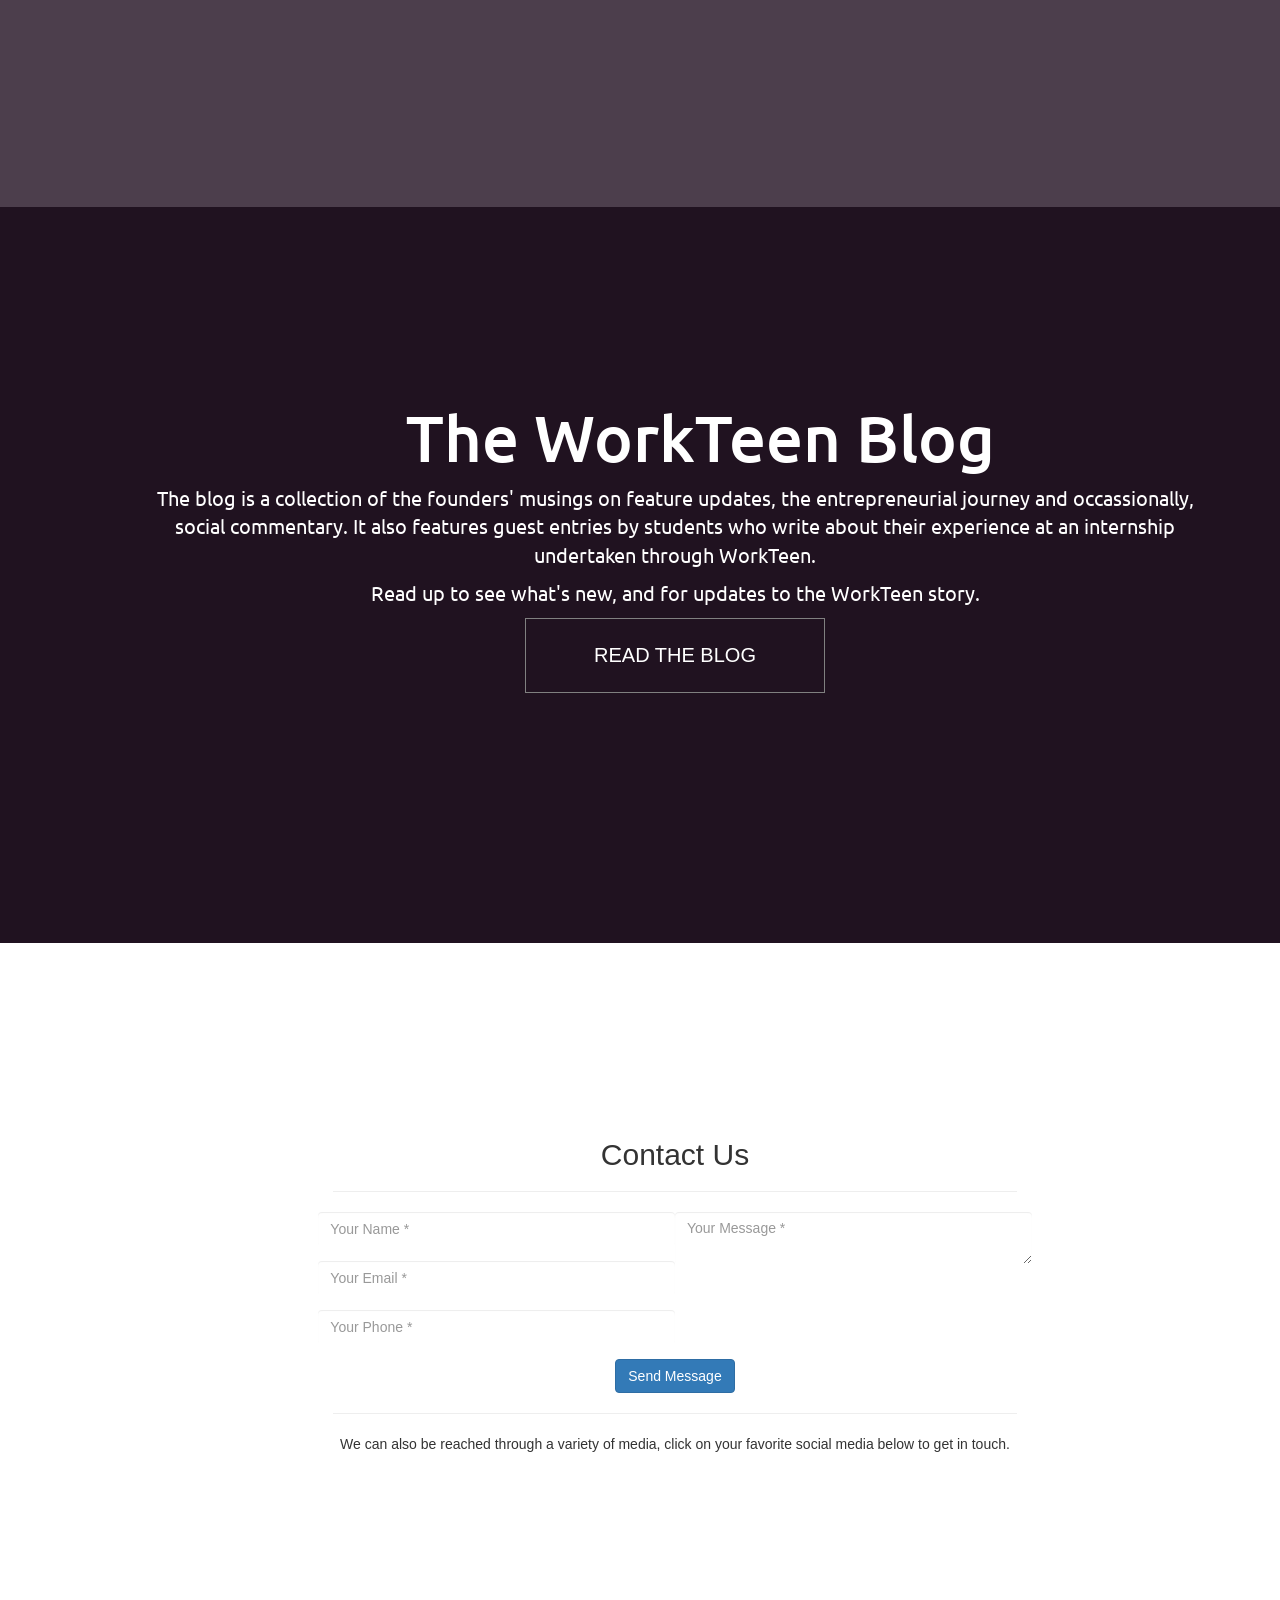
==== commit 0f349316: "Added viewport Viewport added for mobile display" ====
--- a/index.html
+++ b/index.html
@@ -1,5 +1,6 @@
 <html>
     <head>
+    	<meta name="viewport" content="width=device-width, initial-scale=1">
         <link rel="stylesheet" type="text/css" href="css/bootstrap.css">
         <link href='https://fonts.googleapis.com/css?family=Open+Sans+Condensed:300' rel='stylesheet' type='text/css'>
         <link href='https://fonts.googleapis.com/css?family=Karla' rel='stylesheet' type='text/css'>
--- a/css/index.css
+++ b/css/index.css
@@ -54,7 +54,7 @@
   background-size: cover;
 }
 .navbar-default {
-    border-color: rgba(34,34,34,.05);
+    border-color:none;
     font-family: 'Open Sans','Helvetica Neue',Arial,sans-serif;
     background-color: #fff;
     -webkit-transition: all .35s;
@@ -82,11 +82,14 @@
     color: #222;
 }
 
-
+.navbar-default .nav > li>a:hover,
+.navbar-default .nav>li>a:focus:hover {
+    color: #f05f40;
+}
 
 .navbar-default .nav > li.active>a,
 .navbar-default .nav>li.active>a:focus {
-    
+    color: #f05f40!important;
     background-color: transparent;
 }
 
@@ -127,7 +130,7 @@
 
     .navbar-default.affix .navbar-header .navbar-brand {
         font-size: 14px;
-        
+        color: #f05f40;
     }
 
     .navbar-default.affix .navbar-header .navbar-brand:hover,
@@ -162,7 +165,7 @@
 }
 span {
     font-family: 'Karla', sans-serif;
-    font-size: 57px;
+    font-size: 63px;
 }
 
 .intro {
@@ -176,10 +179,28 @@
    background:rgb(35, 28, 35);
    color:white;
 }
+.city{
+    background:rgb(29, 11, 30);   
+    font-family: 'Ubuntu', sans-serif;
+    color: white;
+
+}
+.city input{
+    background:transparent;
+    border:0 white solid;
+}
+
+.city span{
+    font-family: 'Ubuntu', sans-serif;
+    color: white;   
+    padding-left:-10px;
+    font-size:50px;
+}
+
 .col-md-6 {
     padding:0px;
 }
-.middle h1 {
+.middle h2 {
     font-family: 'Ubuntu', sans-serif;
     font-size:40px;
     text-align:left;
@@ -189,18 +210,34 @@
     text-align: justify;
     font-size:20px;
 }
-.city {
-  background:#F8F8FF;
-  color: gray;
-}
 .team {
-  background:#FFF8DC;
-  color: gray;
+  background:rgb(76, 62, 76);
+  color:white;
   font-size: 20px;
 }
+.col-md-3{
+    padding:20px;
+    padding-top:-20px;
+    margin-top:-30px;
+}
+.col-lg-3 {
+    padding-left:-50px;
+}
+.fa {
+    color:white;
+}
+.team h3{
+    font-family:'Karla',sans-serif;
+}
+.team p{
+    font-family: 'Ubuntu',sans-serif;
+    text-align:justify;
+    font-size: 18px;
+}
+
 .blog {
-  background: #F8F8FF;
-  color: gray;
+  background: #201220;
+  color: white;
 }
 .contact {
   background:#FFF;
@@ -239,6 +276,7 @@
     font-size:40px;
     text-align:center;
     padding-left:50px;
+    color: white;
 }
 .citynumber {
   font-family: 'Open Sans Condensed', sans-serif;
@@ -254,22 +292,22 @@
 .form-inline .form-group input {
   height: 50px;
   font-size: 20px;
-  color: black;
+  color: white;
   width:400px;
   border-width: 2px;
-  border-color: black;
+  border-color:white;
   border-style: solid;
   border-radius: 0;
   text-align: center;
 } 
 .blog h1 {
-  color: black;
+  color:white;
 }
 .blog p {
     font-family: 'Ubuntu', sans-serif;
-    text-align: justify;
+    text-align: center;
     font-size:20px;
-    color: black;
+    color: white;
 
 }
 .blog .right-content {
@@ -279,10 +317,11 @@
     background:transparent;
     border-color:gray;
     border-radius:0px;
-    color:black;
+    color:white;
     font-size:20px;
-    height: 100px;
-    width: 500px
+    height: 75px;
+    width: 300px;
+    text-align: center;
 }
 .blog .btn:hover {
   background-color: rgba(255,255,255,0.5);
